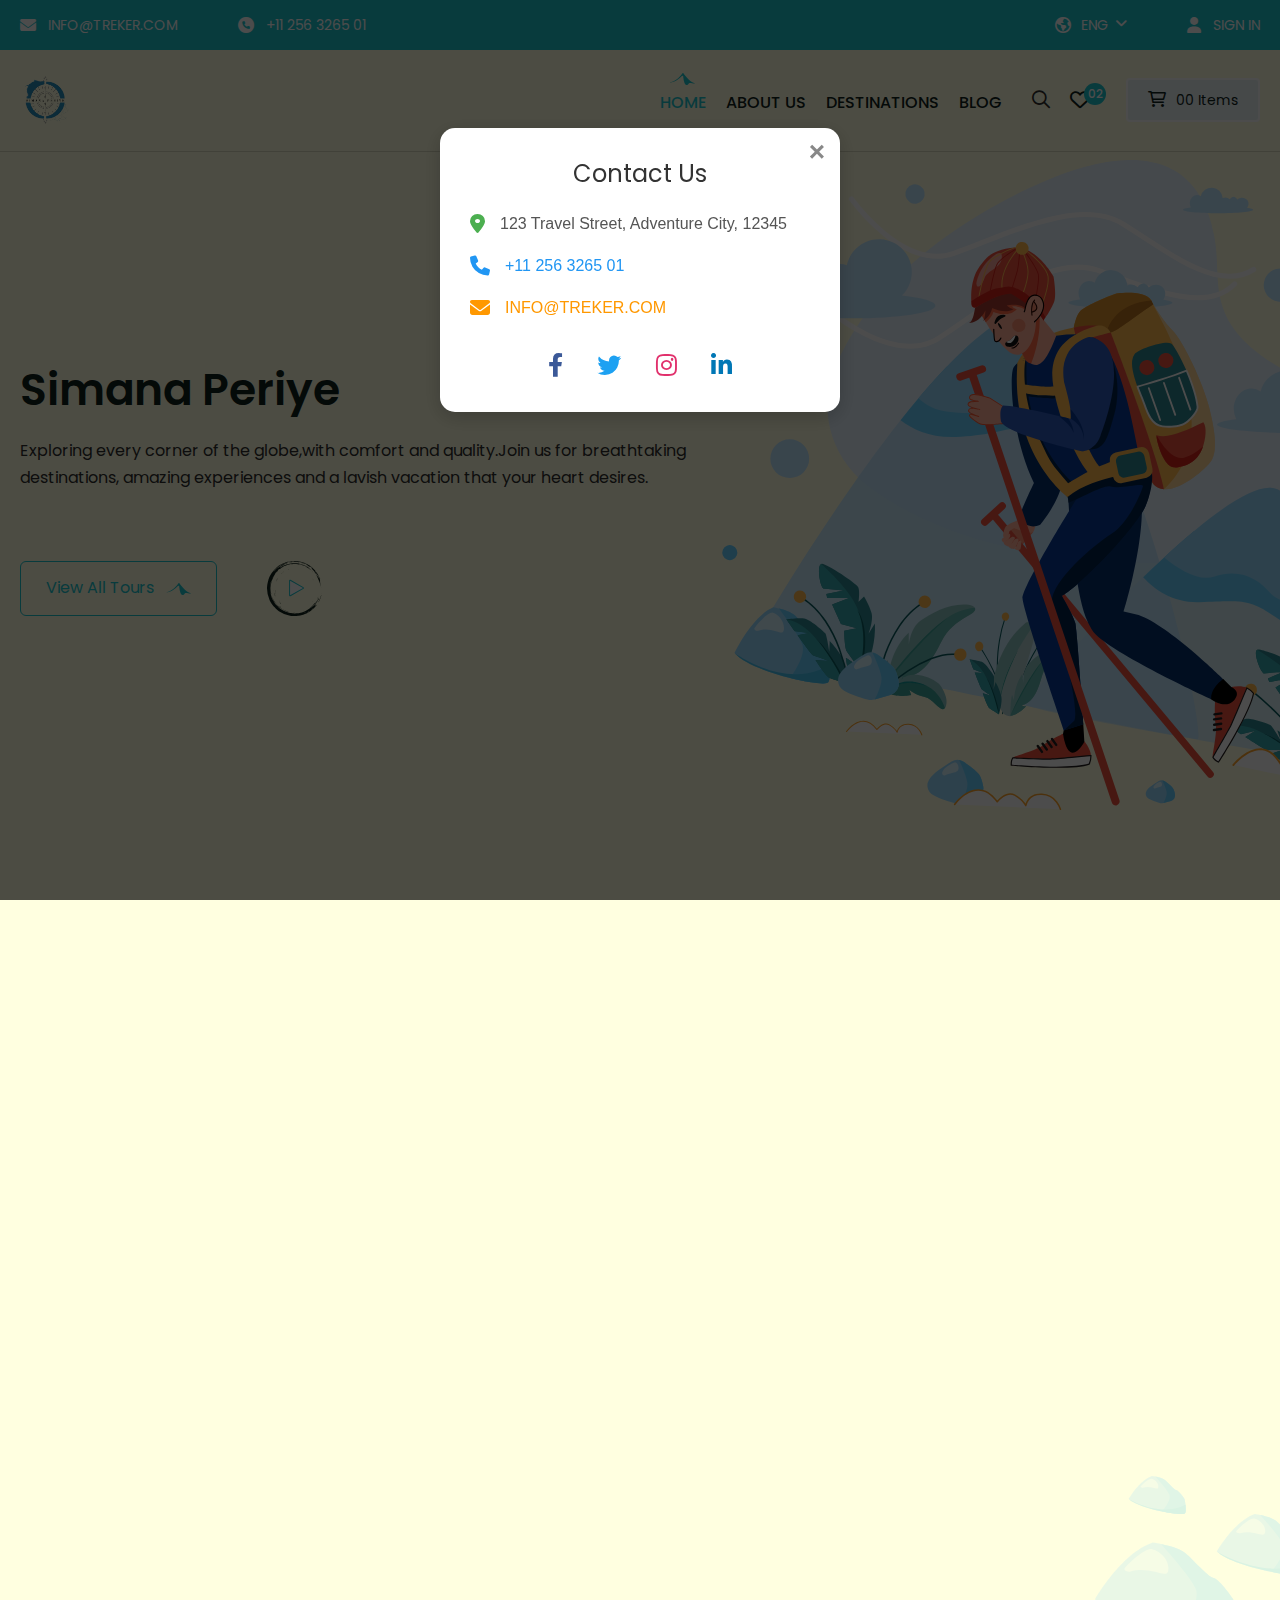
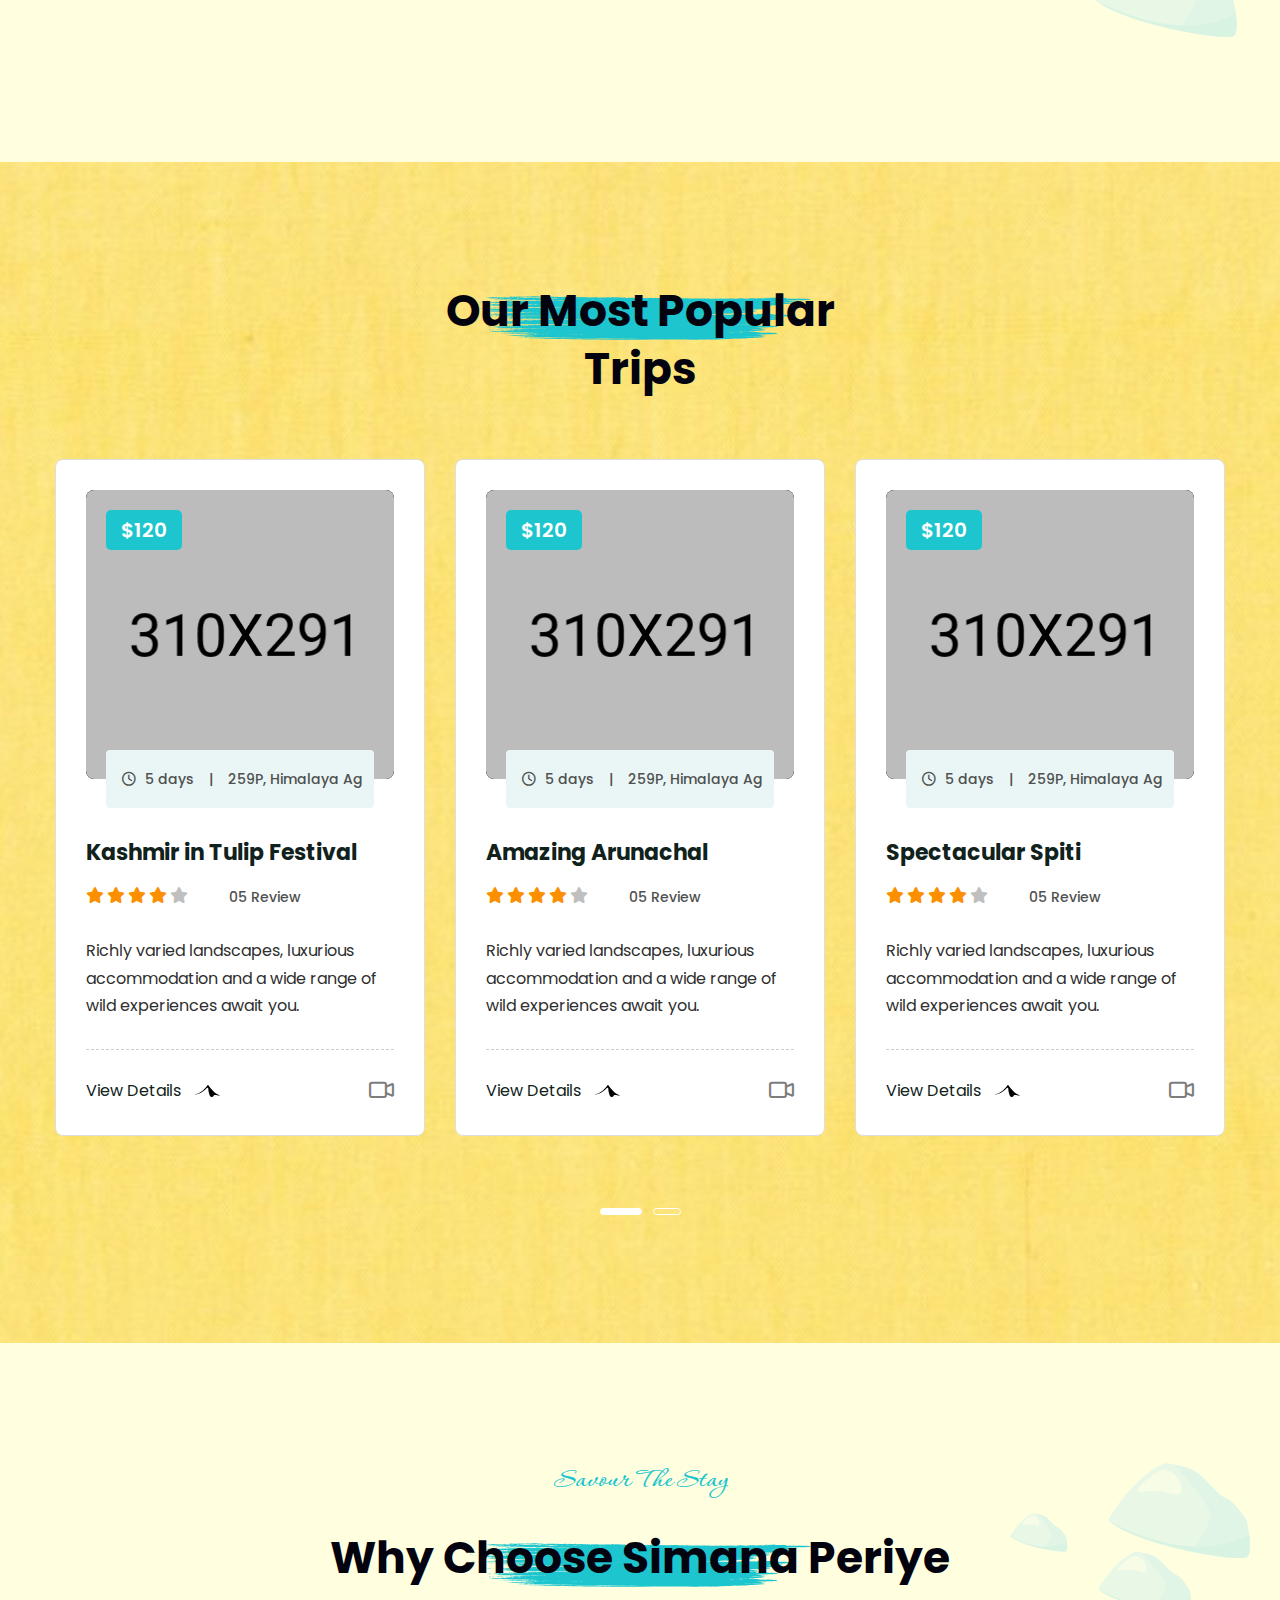
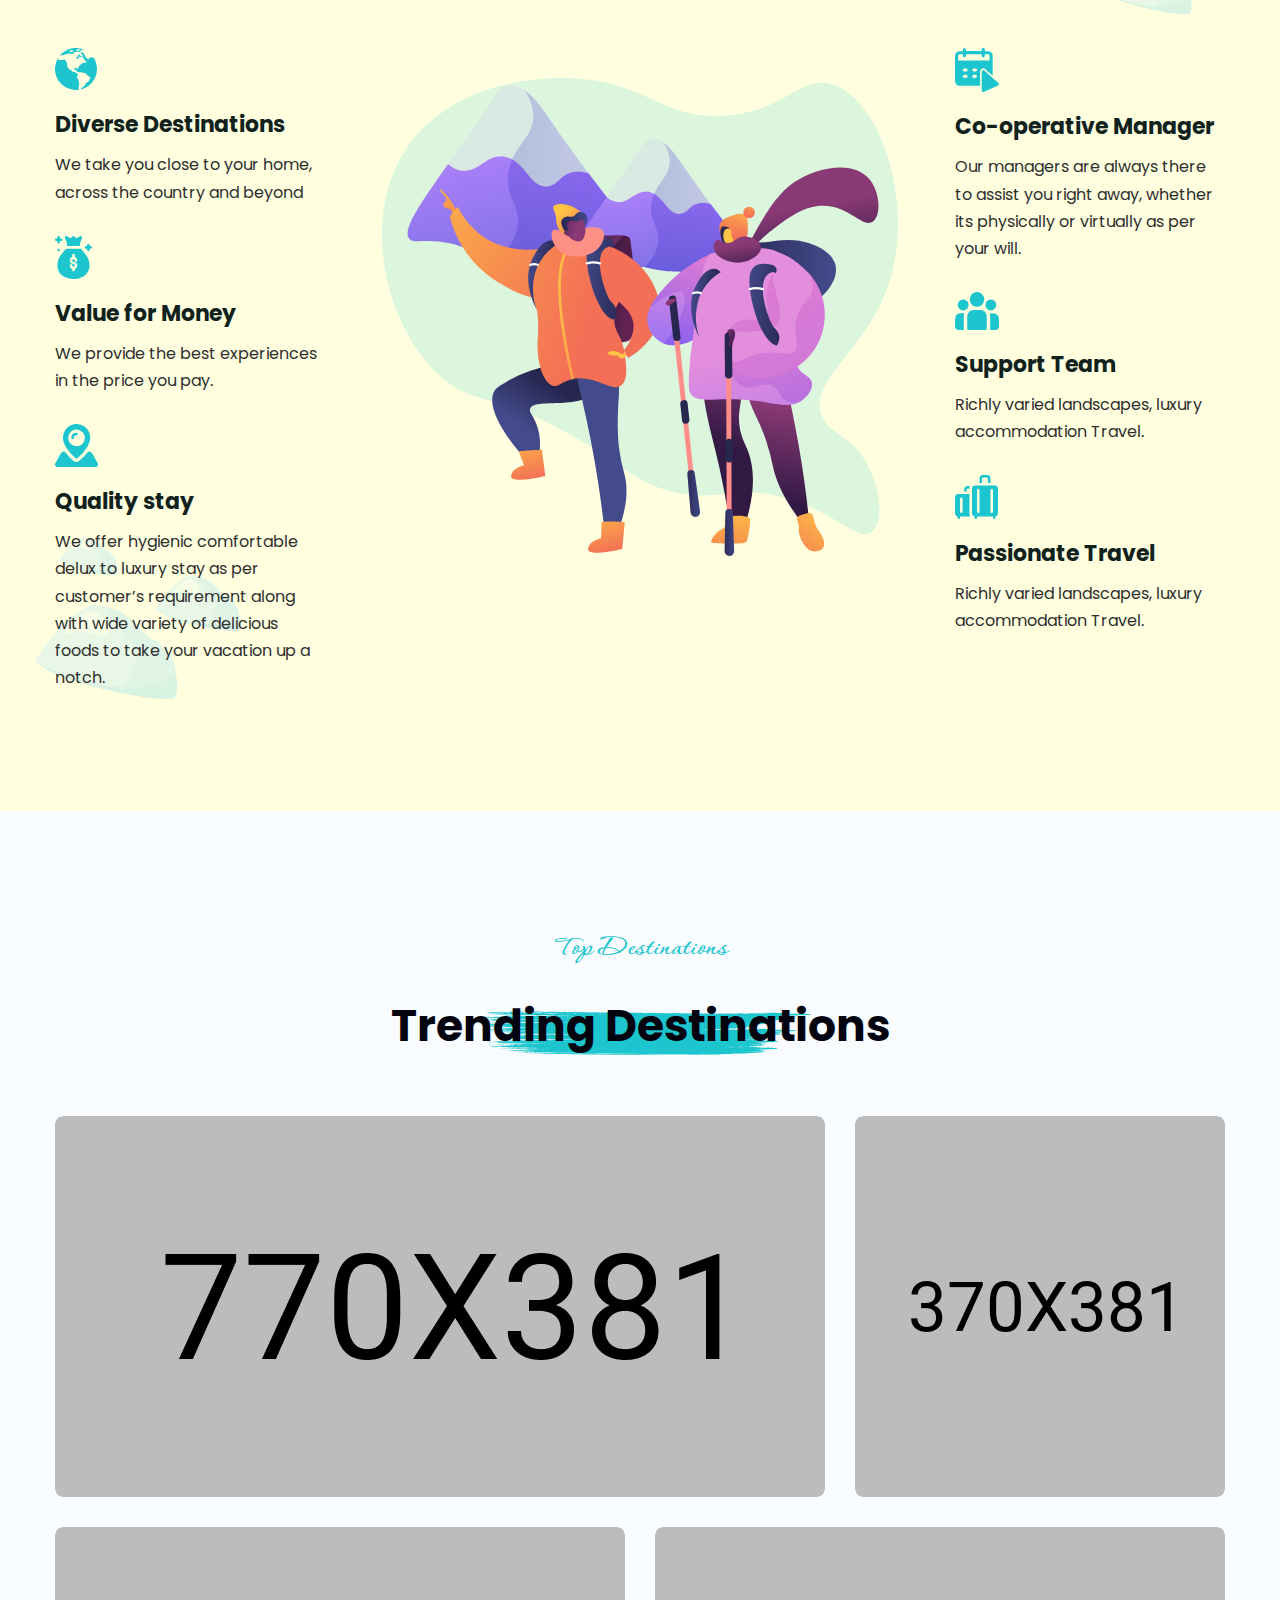
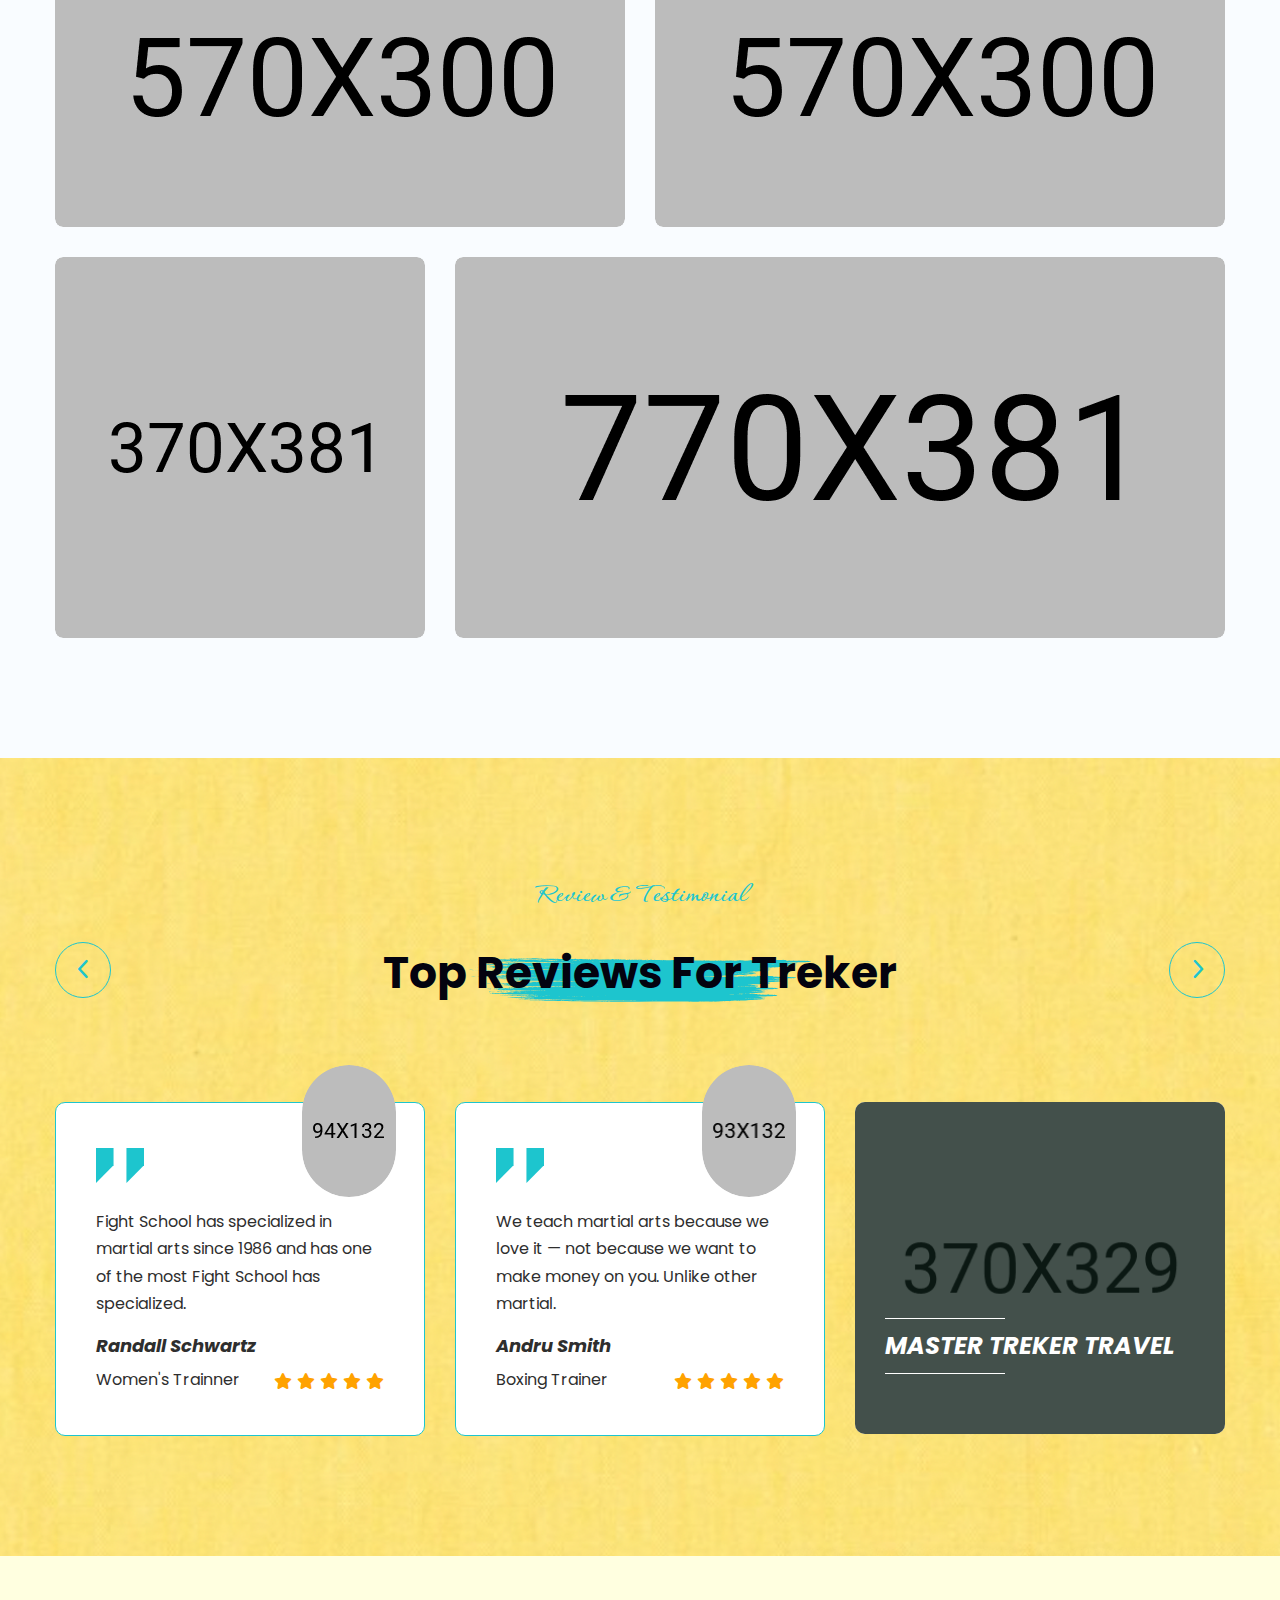
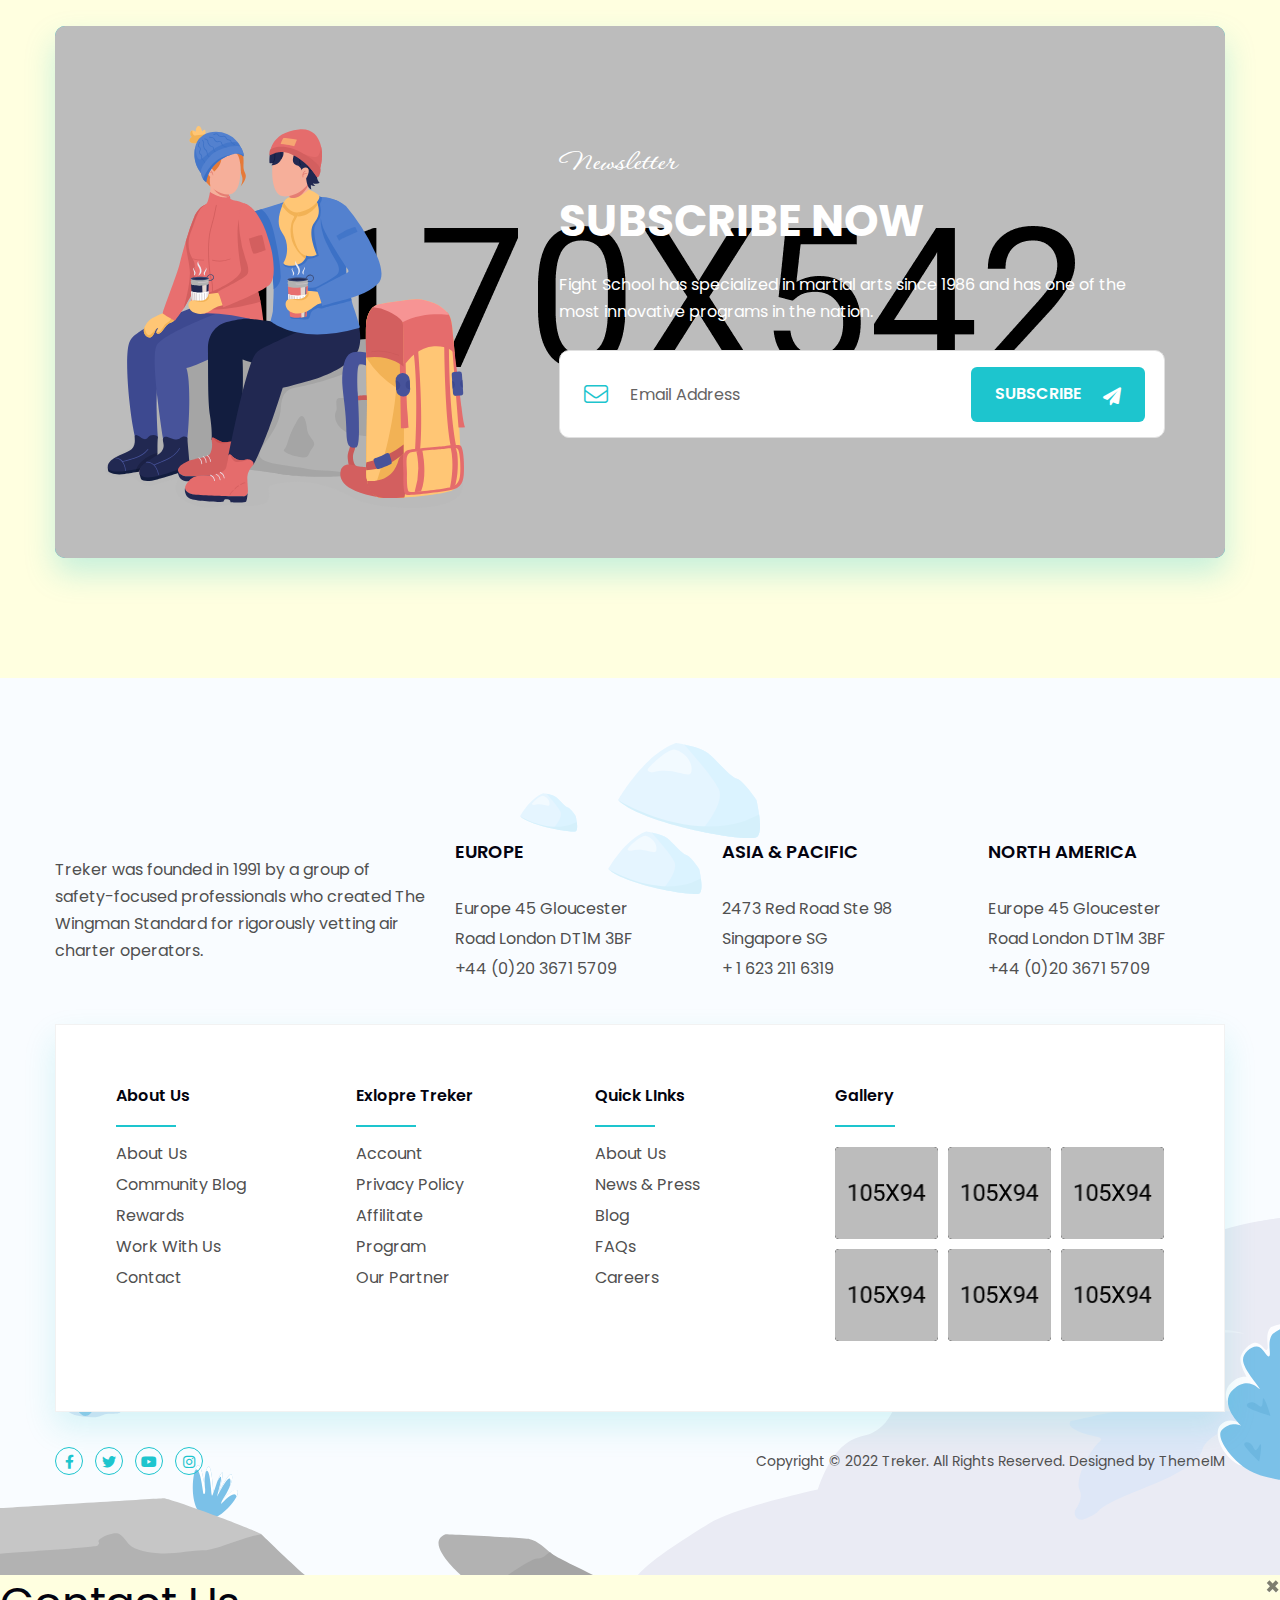
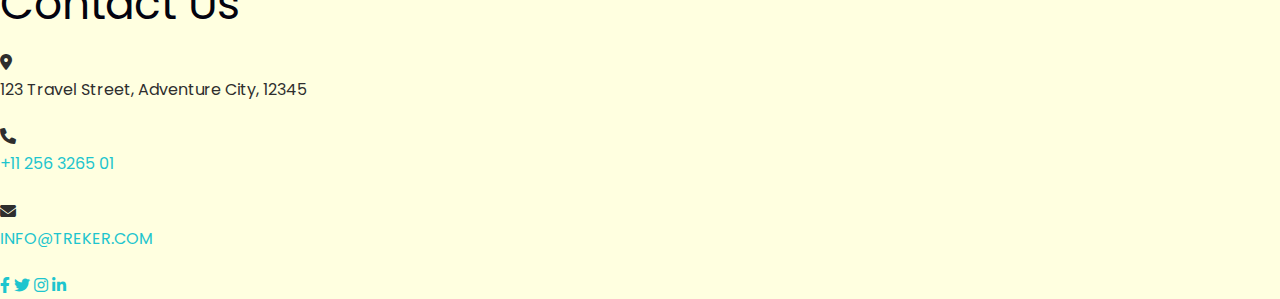
==== index.html @ 681a2a3d "Initial commit" ====
<!DOCTYPE html>
<html lang="en">
<head>
<meta charset="utf-8">
<title>Treker - Home 01</title>
<!-- Stylesheets -->
<link href="css/bootstrap.css" rel="stylesheet">
<link href="css/style.css" rel="stylesheet">
<link rel="shortcut icon" href="images/favicon.png" type="image/x-icon">
<link rel="icon" href="images/favicon.png" type="image/x-icon">
<!-- Responsive -->
<meta http-equiv="X-UA-Compatible" content="IE=edge">
<meta name="viewport" content="width=device-width, initial-scale=1.0, maximum-scale=1.0, user-scalable=0">
<link href="css/responsive.css" rel="stylesheet">
<!--[if lt IE 9]><script src="https://cdnjs.cloudflare.com/ajax/libs/html5shiv/3.7.3/html5shiv.js"></script><![endif]--> 

</head>

<body>
    <div id="contactPopup" style="display:none; position:fixed; z-index:9999; left:0; top:0; width:100%; height:100%; overflow:auto; background-color:rgba(0,0,0,0.7);">
        <div style="background-color:#ffffff; margin:10% auto; padding:30px; border-radius:15px; box-shadow:0 5px 20px rgba(0,0,0,0.2); width:90%; max-width:400px; position:relative; font-family:Arial, sans-serif;">
            <span id="closePopup" style="color:#888; position:absolute; right:15px; top:10px; font-size:28px; font-weight:bold; cursor:pointer; transition:0.3s;" onmouseover="this.style.color='#000';" onmouseout="this.style.color='#888';" onclick="document.getElementById('contactPopup').style.display='none';">&times;</span>
            <h2 style="text-align:center; margin-top:0; color:#333; font-size:24px;">Contact Us</h2>
            <div style="margin-top:20px; color:#555;">
                <p style="display:flex; align-items:center; margin-bottom:15px;">
                    <i class="fas fa-map-marker-alt" style="margin-right:15px; color:#4CAF50; font-size:20px;"></i>
                    <span>123 Travel Street, Adventure City, 12345</span>
                </p>
                <p style="display:flex; align-items:center; margin-bottom:15px;">
                    <i class="fas fa-phone" style="margin-right:15px; color:#2196F3; font-size:20px;"></i>
                    <a href="tel:+11256326501" style="color:#2196F3; text-decoration:none;">+11 256 3265 01</a>
                </p>
                <p style="display:flex; align-items:center; margin-bottom:15px;">
                    <i class="fas fa-envelope" style="margin-right:15px; color:#FF9800; font-size:20px;"></i>
                    <a href="mailto:INFO@TREKER.COM" style="color:#FF9800; text-decoration:none;">INFO@TREKER.COM</a>
                </p>
            </div>
            <div style="text-align:center; margin-top:30px;">
                <a href="#" style="color:#3b5998; margin:0 15px; font-size:24px; transition:0.3s;" onmouseover="this.style.color='#4a6ea9';" onmouseout="this.style.color='#3b5998';"><i class="fab fa-facebook-f"></i></a>
                <a href="#" style="color:#1da1f2; margin:0 15px; font-size:24px; transition:0.3s;" onmouseover="this.style.color='#4ab3f4';" onmouseout="this.style.color='#1da1f2';"><i class="fab fa-twitter"></i></a>
                <a href="#" style="color:#e1306c; margin:0 15px; font-size:24px; transition:0.3s;" onmouseover="this.style.color='#e4557d';" onmouseout="this.style.color='#e1306c';"><i class="fab fa-instagram"></i></a>
                <a href="#" style="color:#0077b5; margin:0 15px; font-size:24px; transition:0.3s;" onmouseover="this.style.color='#0e8cd0';" onmouseout="this.style.color='#0077b5';"><i class="fab fa-linkedin-in"></i></a>
            </div>
        </div>
    </div>
    
    <script>
    (function() {
        var popup = document.getElementById('contactPopup');
        
        function openPopup() {
            popup.style.display = 'block';
        }
    
        window.onclick = function(event) {
            if (event.target == popup) {
                popup.style.display = 'none';
            }
        };
    
        setTimeout(openPopup, 50);
    })();
    </script>
    </script>
  <div class="page-wrapper"> 
  
    <!-- Preloader -->
    <div class="preloader"></div> 
	
    <div class="search-backdrop"></div>
	
    <!-- Main Header-->
    <header class="main-header">
        <div class="header-top">
            <div class="auto-container">
                <div class="inner clearfix">
                    <div class="top-left clearfix">
                        <ul class="info clearfix">
                            <li><i class="icon fa fa-envelope"></i> <a href="mailto:INFO@TREKER.COM">INFO@TREKER.COM</a></li>
                            <li><i class="icon fa fa-phone-circle"></i> <a href="tel:+11256326501">+11 256 3265 01</a></li>
                        </ul>
                    </div>
                    <div class="top-right clearfix">
                        <div class="lang-box">
                            <div class="lang-btn clearfix"><span class="img far fa-globe-americas"></span><span class="txt">Eng</span><span class="icon far fa-angle-down"></span></div>
                            <ul class="lang-list">
                                <li><a href="#">Tur</a></li>
                                <li><a href="#">Esp</a></li>
                                <li><a href="#">Rus</a></li>
                            </ul>
                        </div>
                        <div class="login"><i class="icon fa fa-user"></i> <a href="#">SIGN IN</a></div>
                    </div>
                </div>
            </div>
        </div>
        <!-- Header Upper -->
        <div class="header-upper">        
            <div class="auto-container">
                <!-- Main Box -->
                <div class="main-box clearfix">
                    <!--Logo-->
                    <div class="logo-box">
                         <div class="logo"><a href="index.html" title="Treker"><img src="images/logo.png" alt="" title="Treker"></a></div>
                    </div>

                    <div class="nav-box clearfix">
                        <!--Nav Outer-->
                        <div class="nav-outer clearfix">         
                            <nav class="main-menu">
                                <ul class="navigation clearfix">
                                    <li class="current dropdown"><a href="index.html">Home</a>
                                      
                                     
                                    </li>
                                    <li class="dropdown"><a href="about.html">About Us</a>
                                        <ul>
                                            <li><a href="team.html">Our Team</a></li>
                                            <li><a href="team-member.html">Team Member</a></li>
                                            <li><a href="faq.html">FAQs</a></li>
                                            <li><a href="gallery.html">Gallery</a></li>
                                        </ul>
                                    </li>
                             
                                    <li><a href="destinations.html">Destinations</a></li>
                                  
                                    <li class="dropdown"><a href="blog.html">Blog</a>
                            
                                    </li>
                                   
                                </ul>
                            </nav>
                            <!-- Main Menu End-->
                        </div>
                        <!--Nav Outer End-->

                        <div class="links-box clearfix">
                            <div class="link search-btn search-toggle"><span class="icon far fa-search"></span></div>
                            <div class="link fav-btn"><a href="#"><span class="icon far fa-heart"></span><span class="count">02</span></a></div>
                            <div class="link cart-btn"><a href="#" class="clearfix"><div class="cart-info"><span class="icon far fa-shopping-cart"></span>00 Items</div><div class="amount">$ 00:00</div></a></div>
                        </div>

                        <!-- Hidden Nav Toggler -->
                        <div class="nav-toggler">
                            <button class="hidden-bar-opener"><span class="icon"><img src="images/icons/menu-icon.svg" alt=""></span></button>
                        </div>

                    </div>

                    <!-- End Header Upper -->
                    <div class="search-box">
                        <div class="outer-container">
                            <div class="inner-box">
                                <div class="form-box">
                                    <div class="s-close-btn"><span class="icon far fa-times"></span></div>
                                    <span class="s-icon fa fa-search"></span>
                                    <form method="post" action="index.html">
                                        <div class="form-group">
                                            <input type="search" name="search" value="" placeholder="Search Here" required="">
                                        </div>
                                    </form>
                                </div>
                            </div>
                        </div>
                    </div>

                </div>
            </div>
        </div>
    </header>
    <!--End Main Header -->

    <!--Search Backdrop-->
    <div class="search-backdrop"></div>
		
    <!-- Menu Backdrop -->
    <div class="menu-backdrop"></div>

    <!-- Hidden Navigation Bar -->
    <section class="hidden-bar">
        <!-- Hidden Bar Wrapper -->
        <div class="hidden-bar-wrapper">
            <div class="hidden-bar-closer"><span class="icon"><svg class="icon-close" role="presentation" viewBox="0 0 16 14"><path d="M15 0L1 14m14 0L1 0" stroke="currentColor" fill="none" fill-rule="evenodd"></path></svg></span></div>
            <div class="nav-logo-box">
                <div class="logo"><a href="index.html" title="Treker"><img src="images/logo.svg" alt="" title="Treker"></a></div>
            </div>
            <!-- .Side-menu -->
            <div class="side-menu">
                 <ul class="navigation clearfix">
                    <li class="current dropdown"><a href="index.html">Home</a>
                        <ul>
                            <li><a href="index.html">Home 01</a></li>
                            <li><a href="index-2.html">Home 02</a></li>
                        </ul>
                    </li>
                    <li class="dropdown"><a href="about.html">About Us</a>
                        <ul>
                            <li><a href="team.html">Our Team</a></li>
                            <li><a href="team-member.html">Team Member</a></li>
                            <li><a href="faq.html">FAQs</a></li>
                            <li><a href="gallery.html">Gallery</a></li>
                        </ul>
                    </li>
                    <li class="dropdown"><a href="shop.html">Shop</a>
                        <ul>
                            <li><a href="shop.html">Our Shop</a></li>
                            <li><a href="product-single.html">Product Details</a></li>
                            <li><a href="wishlist.html">My Wishlist</a></li>
                            <li><a href="shopping-cart.html">Shopping Cart</a></li>
                            <li><a href="checkout.html">Checkout</a></li>
                            <li><a href="signup.html">Signup</a></li>
                            <li><a href="login.html">Login</a></li>
                            <li><a href="reset-password.html">Forgot Password</a></li>
                        </ul>
                    </li>
                    <li><a href="destinations.html">Destinations</a></li>
                    <li><a href="trekking.html">Trekking</a></li>
                    <li class="dropdown"><a href="#">Pages</a>
                        <ul>
                            <li><a href="activities.html">Activities</a></li>
                            <li><a href="destinations-2.html">Destinations 02</a></li>
                            <li><a href="tours.html">Tours</a></li>
                            <li><a href="packages.html">Packages 01</a></li>
                            <li><a href="packages-2.html">Packages 02</a></li>
                            <li><a href="booking.html">Booking</a></li>
                            <li><a href="terms-conditions.html">Terms & Conditions</a></li>
                            <li><a href="error-page.html">404 Page</a></li>
                        </ul>
                    </li>
                    <li class="dropdown"><a href="blog.html">News</a>
                        <ul>
                            <li><a href="blog.html">Our Blog</a></li>
                            <li><a href="blog-2.html">Blog Classic</a></li>
                            <li><a href="blog-single.html">Blog Details</a></li>
                        </ul>
                    </li>
                    <li><a href="contact.html">Contact</a></li>
                </ul>
            </div><!-- /.Side-menu -->
            
            <div class="links-box clearfix">
                <div class="clearfix">
                    <div class="link"><a href="login.html" class="theme-btn btn-style-one"><span>Login<i class="icon far fa-angle-right"></i></span></a></div>
                    <div class="link"><a href="signup.html" class="theme-btn btn-style-two"><span>Sign Up<i class="icon far fa-angle-right"></i></span></a></div>
                </div>
            </div>
        
        </div><!-- / Hidden Bar Wrapper -->
    </section>
    <!-- / Hidden Bar -->

	<div class="cart-backdrop"></div>
	
    <!--Cart Sidebar-->
    <div class="cart-sidebar">
        <div class="cart-side-inner">
            <div class="cart-side-header">
                <div class="closer-btn"><span>Close</span></div>
                <h5>Shopping Cart</h5>
            </div>
            <div class="prod-box">
                <div class="prod-block">
                    <div class="prod-inner">
                        <div class="prod-thumb"><a href="#"><img src="images/resource/shop/shop-thumb-1.jpg" alt=""></a></div>
                        <div class="remove-item"><a href="#"><i class="far fa-times"></i></a></div>
                        <div class="prod-title"><a href="#">Smart Air Bag Travel</a></div>
                        <div class="quantity-box">
                            <div class="item-quantity">
                                <input class="qty-spinner" type="text" value="1" name="quantity">
                            </div>
                        </div>
                        <div class="calculations">1 x <span>$225.00</span></div>
                    </div>
                </div>
            </div>
        </div>
        <div class="lower-content">
            <div class="count clearfix">
                <span class="ttl">Subtotal</span>
                <span class="dtl">$225.00</span>
            </div>
            <div class="links clearfix">
                <div class="left"><a href="#" class="theme-btn btn-style-one"><span>View Cart</span></a></div>
                <div class="right"><a href="#" class="theme-btn btn-style-two"><span>Checkout</span></a></div>
            </div>
        </div>
    </div>

    <!-- Banner Section -->
    <section class="banner-section">
        
        <div class="banner-container">
            <div class="banner-slider-box">
                <!--Slide Item-->
                <div class="slide-item">
                    <div class="auto-container">
                      <div class="content-box">
                            <div class="content">
                                <div class="clearfix">
                                    <div class="inner">
                                        <h2>Simana Periye</h2>
                               
                                        <div class="text">Exploring every corner of the globe,with comfort and quality.Join us for breathtaking destinations, amazing experiences and a lavish vacation that your heart desires.
                                        </div>
                                        <div class="links-box clearfix">
                                            <div class="link"><a href="#" class="theme-btn btn-style-one"><span>View All Tours<i class="icon"><img src="images/icons/logo-icon.svg" alt="" title=""></i></span></a></div>
                                            <div class="link"><a href="https://www.youtube.com/watch?v=0xhr0j877bI" class="theme-btn lightbox-image"><i class="ripple"></i><span class="icon"><img src="images/icons/video-icon-1.svg" alt="" title=""></span></a></div>
                                        </div>
                                    </div>
                                    
                                </div>
                            </div>
                            <div class="banner-image">
                                <div class="image"><img src="images/main-slider/banner-image-1.svg" alt="" title=""></div>
                            </div>
                        </div>
                    </div>
                </div>

            </div>
        </div>
    </section>
    <!--End Banner Section -->

    <!--About Us Section-->
    <section class="about-us">
        <div class="floated-icon right"><img src="images/resource/about-stone-right.svg" alt="" title=""></div>
        <div class="auto-container">
            <div class="row clearfix">
                <!--Text Col-->
                <div class="text-col col-lg-6 col-md-12 col-sm-12">
                    <div class="inner wow fadeInRight" data-wow-duration="1500ms" data-wow-delay="0ms">
                        <div class="title-box">
                            <h2><i class="bg-vector"></i><span>About Simana Periye</span></h2>
                            <div class="text">
                                We help people plan their best vacation, offering a wide range of options, ensuring comfort and quality. From a one day trip to a 2 week vacation, we offer a variety of experiences. Our services include customised trips, group trips, women's group trips, one day excursions, corporate tours, and customised honeymoon trips. Whether you're looking for a short adventure or an extended getaway, we have options to suit every traveler's needs and preferences.
                                </div>
                        </div>
                        <div class="lower-box">
                            <div class="lower-inner clearfix">
                                <div class="text-content">
                                    <ul>
                                        <li>Ratione voluptatem.sequi nesciunt.</li>
                                        <li>Ratione voluptatem.</li>
                                        <li>Ratione voluptatem sequi.</li>
                                    </ul>
                                </div>
                                <div class="image-box">
                                    <img src="images/resource/about-image-2.jpg" alt="" title="">
                                    <a href="https://www.youtube.com/watch?v=0xhr0j877bI" class="theme-btn lightbox-image overlink"><span class="icon fa fa-play"></span></a>
                                </div>
                            </div>
                        </div>
                    </div>
                </div>
                <!--Image Col-->
                <div class="image-col col-lg-6 col-md-12 col-sm-12">
                    <div class="inner wow fadeInLeft" data-wow-duration="1500ms" data-wow-delay="0ms">
                        <div class="bg-image">
                        </div>
                        <div class="image-box">
                            <img src="images/resource/about-image-1.svg" alt="" title="">
                        </div>
                    </div>
                </div>
            </div>
        </div>
    </section>

    <!--Popular Section-->
    <section class="popular-section">
        <div class="bg-layer" style="background-image: url(images/background/test.png);"></div>
        <div class="auto-container">
            <div class="title-box centered">
                <h2><i class="bg-vector"></i><span>Our Most Popular Trips</span></h2>
            </div>
            <div class="carousel-box">
                <div class="popular-carousel owl-theme owl-carousel">
				
                    <!-- Block -->
                    <div class="trek-block-one">
                        <div class="inner-box">
                            <div class="image-box">
                                <div class="image"><a href="packages.html"><img src="images/resource/f-image-1.jpg" alt="" title=""></a></div>
                                <div class="price"><span>$120</span></div>
                                <div class="info">
                                    <span class="i-block"><i class="icon far fa-clock"></i> 5 days</span> &ensp; | &ensp; <span class="i-block">259P, Himalaya Ag</span>
                                </div>
                            </div>
                            <div class="lower-content">
                                <h4><a href="packages.html">Kashmir in Tulip Festival</a></h4>
                                <div class="ratings clearfix">
                                    <div class="stars"><i class="fa fa-star"></i><i class="fa fa-star"></i><i class="fa fa-star"></i><i class="fa fa-star"></i><i class="fa fa-star empty"></i></div>
                                    <div class="rev"><a href="#">05 Review</a></div>
                                </div>
                                <div class="text">Richly varied landscapes, luxurious accommodation and a wide range of wild experiences await you. </div>
                            </div>
                            <div class="bottom-box clearfix">
                                <div class="more-link"><a href="packages.html" class="theme-btn"><span>View Details <i class="icon"><img src="images/icons/logo-icon.svg" alt=""></i></span></a></div>
                                <div class="video-link"><a href="packages.html" class="theme-btn"><i class="icon far fa-video-camera"></i></a></div>
                            </div>
                        </div>
                    </div>

                    <!--Block-->
                    <div class="trek-block-one">
                        <div class="inner-box">
                            <div class="image-box">
                                <div class="image"><a href="packages.html"><img src="images/resource/f-image-2.jpg" alt="" title=""></a></div>
                                <div class="price"><span>$120</span></div>
                                <div class="info">
                                    <span class="i-block"><i class="icon far fa-clock"></i> 5 days</span> &ensp; | &ensp; <span class="i-block">259P, Himalaya Ag</span>
                                </div>
                            </div>
                            <div class="lower-content">
                                <h4><a href="packages.html">Amazing Arunachal</a></h4>
                                <div class="ratings clearfix">
                                    <div class="stars"><i class="fa fa-star"></i><i class="fa fa-star"></i><i class="fa fa-star"></i><i class="fa fa-star"></i><i class="fa fa-star empty"></i></div>
                                    <div class="rev"><a href="packages.html">05 Review</a></div>
                                </div>
                                <div class="text">Richly varied landscapes, luxurious accommodation and a wide range of wild experiences await you. </div>
                            </div>
                            <div class="bottom-box clearfix">
                                <div class="more-link"><a href="packages.html" class="theme-btn"><span>View Details <i class="icon"><img src="images/icons/logo-icon.svg" alt=""></i></span></a></div>
                                <div class="video-link"><a href="packages.html" class="theme-btn"><i class="icon far fa-video-camera"></i></a></div>
                            </div>
                        </div>
                    </div>

                    <!--Block-->
                   

                    

					
					<!-- Block -->
                    <div class="trek-block-one">
                        <div class="inner-box">
                            <div class="image-box">
                                <div class="image"><a href="packages.html"><img src="images/resource/f-image-1.jpg" alt="" title=""></a></div>
                                <div class="price"><span>$120</span></div>
                                <div class="info">
                                    <span class="i-block"><i class="icon far fa-clock"></i> 5 days</span> &ensp; | &ensp; <span class="i-block">259P, Himalaya Ag</span>
                                </div>
                            </div>
                            <div class="lower-content">
                                <h4><a href="packages.html">Spectacular Spiti</a></h4>
                                <div class="ratings clearfix">
                                    <div class="stars"><i class="fa fa-star"></i><i class="fa fa-star"></i><i class="fa fa-star"></i><i class="fa fa-star"></i><i class="fa fa-star empty"></i></div>
                                    <div class="rev"><a href="#">05 Review</a></div>
                                </div>
                                <div class="text">Richly varied landscapes, luxurious accommodation and a wide range of wild experiences await you. </div>
                            </div>
                            <div class="bottom-box clearfix">
                                <div class="more-link"><a href="packages.html" class="theme-btn"><span>View Details <i class="icon"><img src="images/icons/logo-icon.svg" alt=""></i></span></a></div>
                                <div class="video-link"><a href="packages.html" class="theme-btn"><i class="icon far fa-video-camera"></i></a></div>
                            </div>
                        </div>
                    </div>

                    <!--Block-->
                    <div class="trek-block-one">
                        <div class="inner-box">
                            <div class="image-box">
                                <div class="image"><a href="packages.html"><img src="images/resource/f-image-2.jpg" alt="" title=""></a></div>
                                <div class="price"><span>$120</span></div>
                                <div class="info">
                                    <span class="i-block"><i class="icon far fa-clock"></i> 5 days</span> &ensp; | &ensp; <span class="i-block">259P, Himalaya Ag</span>
                                </div>
                            </div>
                            <div class="lower-content">
                                <h4><a href="packages.html">Nomads in Nepal</a></h4>
                                <div class="ratings clearfix">
                                    <div class="stars"><i class="fa fa-star"></i><i class="fa fa-star"></i><i class="fa fa-star"></i><i class="fa fa-star"></i><i class="fa fa-star empty"></i></div>
                                    <div class="rev"><a href="packages.html">05 Review</a></div>
                                </div>
                                <div class="text">Richly varied landscapes, luxurious accommodation and a wide range of wild experiences await you. </div>
                            </div>
                            <div class="bottom-box clearfix">
                                <div class="more-link"><a href="packages.html" class="theme-btn"><span>View Details <i class="icon"><img src="images/icons/logo-icon.svg" alt=""></i></span></a></div>
                                <div class="video-link"><a href="packages.html" class="theme-btn"><i class="icon far fa-video-camera"></i></a></div>
                            </div>
                        </div>
                    </div>

                    <!--Block-->
                    <div class="trek-block-one">
                        <div class="inner-box">
                            <div class="image-box">
                                <div class="image"><a href="packages.html"><img src="images/resource/f-image-3.jpg" alt="" title=""></a></div>
                                <div class="price"><span>$120</span></div>
                                <div class="info">
                                    <span class="i-block"><i class="icon far fa-clock"></i> 5 days</span> &ensp; | &ensp; <span class="i-block">259P, Himalaya Ag</span>
                                </div>
                            </div>
                            <div class="lower-content">
                                <h4><a href="#">Heavenly Himachal</a></h4>
                                <div class="ratings clearfix">
                                    <div class="stars"><i class="fa fa-star"></i><i class="fa fa-star"></i><i class="fa fa-star"></i><i class="fa fa-star"></i><i class="fa fa-star empty"></i></div>
                                    <div class="rev"><a href="packages.html">05 Review</a></div>
                                </div>
                                <div class="text">Richly varied landscapes, luxurious accommodation and a wide range of wild experiences await you. </div>
                            </div>
                            <div class="bottom-box clearfix">
                                <div class="more-link"><a href="packages.html" class="theme-btn"><span>View Details <i class="icon"><img src="images/icons/logo-icon.svg" alt=""></i></span></a></div>
                                <div class="video-link"><a href="packages.html" class="theme-btn"><i class="icon far fa-video-camera"></i></a></div>
                            </div>
                        </div>
                    </div>

                </div>
            </div>
        </div>
    </section>

    <!--Why Section-->
    <section class="why-section">
        <div class="floated-icon left"><img src="images/resource/stones-left.svg" alt="" title=""></div>
        <div class="floated-icon right"><img src="images/resource/stones-right.svg" alt="" title=""></div>
        <div class="auto-container">

            <div class="title-box centered">
                <div class="subtitle">Savour the Stay</div>
                <h2><i class="bg-vector"></i><span>Why Choose Simana Periye</span></h2>
            </div>

            <div class="row clearfix">
                <div class="left-col col-xl-3 col-lg-4 col-md-6 col-sm-12">
                    <div class="inner">
                        <div class="why-block">
                            <div class="inner-box">
                                <div class="icon-box"><img src="images/resource/icon-1.svg" alt=""></div>
                                <h4>Diverse Destinations</h4>
                                <div class="text">We take you close to your home, across the country and beyond</div>
                            </div>
                        </div>
                        <div class="why-block">
                            <div class="inner-box">
                                <div class="icon-box"><img src="images/resource/icon-2.svg" alt=""></div>
                                <h4>Value for Money</h4>
                                <div class="text">We provide the best experiences in the price you pay.
                                </div>
                            </div>
                        </div>
                        <div class="why-block">
                            <div class="inner-box">
                                <div class="icon-box"><img src="images/resource/icon-3.svg" alt=""></div>
                                <h4>Quality stay </h4>
                                <div class="text">We offer hygienic comfortable delux to luxury stay as per customer’s requirement along with wide variety of delicious foods to take your vacation up a notch.
                                </div>
                            </div>
                        </div>
                    </div>
                </div>

                <div class="right-col col-xl-3 col-lg-4 col-md-6 col-sm-12">
                    <div class="inner">
                        <div class="why-block">
                            <div class="inner-box">
                                <div class="icon-box"><img src="images/resource/icon-4.svg" alt=""></div>
                                <h4>Co-operative Manager</h4>
                                <div class="text">Our managers are always there to assist you right away, whether its physically or virtually as per your will.
                                </div>
                            </div>
                        </div>
                        <div class="why-block">
                            <div class="inner-box">
                                <div class="icon-box"><img src="images/resource/icon-5.svg" alt=""></div>
                                <h4>Support Team</h4>
                                <div class="text">Richly varied landscapes, luxury accommodation Travel.</div>
                            </div>
                        </div>
                        <div class="why-block">
                            <div class="inner-box">
                                <div class="icon-box"><img src="images/resource/icon-6.svg" alt=""></div>
                                <h4>Passionate Travel</h4>
                                <div class="text">Richly varied landscapes, luxury accommodation Travel.</div>
                            </div>
                        </div>
                    </div>
                </div>

                <div class="image-col col-xl-6 col-lg-4 col-md-12 col-sm-12">
                    <div class="inner">
                        <div class="image-box"><img src="images/resource/why-image-1.svg" alt=""></div>
                    </div>
                </div>

            </div>
        </div>
    </section>

    <!--Trending Destinations Section-->
    <section class="trending-destinations">
        <div class="auto-container">

            <div class="title-box centered">
                <div class="subtitle">Top Destinations</div>
                <h2><i class="bg-vector"></i><span>Trending Destinations</span></h2>
            </div>

            <div class="gallery-box">
                <div class="masonry-container row clearfix">
                    <!--Block-->
                    <div class="dest-block-one masonry-item col-lg-8 col-md-12 col-sm-12">
                        <div class="inner-box">
                            <div class="image-box"><a href="#"><img src="images/resource/gallery-1.jpg" alt=""></a></div>
                            <div class="hvr-box">
                                <div class="cap-box">
                                    <div class="cap-inner clearfix">
                                        <h4><a href="tours.html">Rajasthan</a></h4>
                                        <div class="tour-count"><span>15 Tours</span></div>
                                    </div>
                                </div>
                            </div>
                        </div>
                    </div>
                    <!--Block-->
                    <div class="dest-block-one masonry-item column-width col-lg-4 col-md-6 col-sm-12">
                        <div class="inner-box">
                            <div class="image-box"><a href="#"><img src="images/resource/gallery-2.jpg" alt=""></a></div>
                            <div class="hvr-box alt-hvr">
                                <div class="cap-box">
                                    <div class="cap-inner clearfix">
                                        <h4><a href="tours.html">Rajasthan</a></h4>
                                        <div class="tour-count"><span>15 Tours</span></div>
                                    </div>
                                </div>
                            </div>
                        </div>
                    </div>
                    <!--Block-->
                    <div class="dest-block-one masonry-item col-lg-6 col-md-6 col-sm-12">
                        <div class="inner-box">
                            <div class="image-box"><a href="#"><img src="images/resource/gallery-3.jpg" alt=""></a></div>
                            <div class="hvr-box">
                                <div class="cap-box">
                                    <div class="cap-inner clearfix">
                                        <h4><a href="tours.html">Rajasthan</a></h4>
                                        <div class="tour-count"><span>15 Tours</span></div>
                                    </div>
                                </div>
                            </div>
                        </div>
                    </div>
                    <!--Block-->
                    <div class="dest-block-one masonry-item col-lg-6 col-md-6 col-sm-12">
                        <div class="inner-box">
                            <div class="image-box"><a href="#"><img src="images/resource/gallery-4.jpg" alt=""></a></div>
                            <div class="hvr-box">
                                <div class="cap-box">
                                    <div class="cap-inner clearfix">
                                        <h4><a href="tours.html">Rajasthan</a></h4>
                                        <div class="tour-count"><span>15 Tours</span></div>
                                    </div>
                                </div>
                            </div>
                        </div>
                    </div>
                    <!--Block-->
                    <div class="dest-block-one masonry-item column-width col-lg-4 col-md-6 col-sm-12">
                        <div class="inner-box">
                            <div class="image-box"><a href="#"><img src="images/resource/gallery-5.jpg" alt=""></a></div>
                            <div class="hvr-box alt-hvr">
                                <div class="cap-box">
                                    <div class="cap-inner clearfix">
                                        <h4><a href="tours.html">Rajasthan</a></h4>
                                        <div class="tour-count"><span>15 Tours</span></div>
                                    </div>
                                </div>
                            </div>
                        </div>
                    </div>
                    <!--Block-->
                    <div class="dest-block-one masonry-item col-lg-8 col-md-12 col-sm-12">
                        <div class="inner-box">
                            <div class="image-box"><a href="#"><img src="images/resource/gallery-6.jpg" alt=""></a></div>
                            <div class="hvr-box">
                                <div class="cap-box">
                                    <div class="cap-inner clearfix">
                                        <h4><a href="tours.html">Rajasthan</a></h4>
                                        <div class="tour-count"><span>15 Tours</span></div>
                                    </div>
                                </div>
                            </div>
                        </div>
                    </div>
                </div>
            </div>
        </div>
    </section>


                

    <!--Group Travel Section-->
   

    <!--Testimonials Section-->
    <section class="testimonials-one">
        <div class="bg-layer" style="background-image: url(images/background/test.png);"></div>
        <div class="auto-container">
            <div class="title-box centered">
                <div class="subtitle">Review & Testimonial</div>
                <h2><i class="bg-vector"></i><span>Top Reviews for Treker</span></h2>
            </div>
            <div class="carousel-box">
                <div class="testi-carousel owl-theme owl-carousel">
                    <!--Testi Block-->
                    <div class="testi-block">
                        <div class="inner-box">
                            <div class="icon"><img src="images/icons/quotes-1.svg" alt=""></div>
                            <div class="image"><img src="images/resource/testi-thumb-1.jpg" alt=""></div>
                            <div class="text">Fight School has specialized in martial arts since 1986 and has one of the most Fight School has specialized.</div>
                            <div class="info">
                                <div class="name">Randall Schwartz</div>
                                <div class="clearfix">
                                    <div class="designation">Women's Trainner</div>
                                    <div class="rating"><div class="stars"><i class="fa fa-star"></i><i class="fa fa-star"></i><i class="fa fa-star"></i><i class="fa fa-star"></i><i class="fa fa-star"></i></div></div>
                                </div>
                            </div>
                        </div>
                    </div>

                    <!--Testi Block-->
                    <div class="testi-block">
                        <div class="inner-box">
                            <div class="icon"><img src="images/icons/quotes-1.svg" alt=""></div>
                            <div class="image"><img src="images/resource/testi-thumb-2.jpg" alt=""></div>
                            <div class="text">We teach martial arts because we love it — not because we want to make money on you. Unlike other martial.</div>
                            <div class="info">
                                <div class="name">Andru Smith</div>
                                <div class="clearfix">
                                    <div class="designation">Boxing Trainer</div>
                                    <div class="rating"><div class="stars"><i class="fa fa-star"></i><i class="fa fa-star"></i><i class="fa fa-star"></i><i class="fa fa-star"></i><i class="fa fa-star"></i></div></div>
                                </div>
                            </div>
                        </div>
                    </div>

                    <!--Testi Block-->
                    <div class="testi-block alternate">
                        <div class="inner-box">
                            <div class="image-layer" style="background-image: url(images/background/testi-image-1.jpg);"></div>
                            <div class="over-box">
                                <div class="over-title"><a href="#">MASTER TREKER TRAVEL</a></div>
                            </div>
                        </div>
                    </div>

                    <!--Testi Block-->
                    <div class="testi-block">
                        <div class="inner-box">
                            <div class="icon"><img src="images/icons/quotes-1.svg" alt=""></div>
                            <div class="image"><img src="images/resource/testi-thumb-1.jpg" alt=""></div>
                            <div class="text">Fight School has specialized in martial arts since 1986 and has one of the most Fight School has specialized.</div>
                            <div class="info">
                                <div class="name">Randall Schwartz</div>
                                <div class="clearfix">
                                    <div class="designation">Women's Trainner</div>
                                    <div class="rating"><div class="stars"><i class="fa fa-star"></i><i class="fa fa-star"></i><i class="fa fa-star"></i><i class="fa fa-star"></i><i class="fa fa-star"></i></div></div>
                                </div>
                            </div>
                        </div>
                    </div>

                    <!--Testi Block-->
                    <div class="testi-block">
                        <div class="inner-box">
                            <div class="icon"><img src="images/icons/quotes-1.svg" alt=""></div>
                            <div class="image"><img src="images/resource/testi-thumb-2.jpg" alt=""></div>
                            <div class="text">We teach martial arts because we love it — not because we want to make money on you. Unlike other martial.</div>
                            <div class="info">
                                <div class="name">Andru Smith</div>
                                <div class="clearfix">
                                    <div class="designation">Boxing Trainer</div>
                                    <div class="rating"><div class="stars"><i class="fa fa-star"></i><i class="fa fa-star"></i><i class="fa fa-star"></i><i class="fa fa-star"></i><i class="fa fa-star"></i></div></div>
                                </div>
                            </div>
                        </div>
                    </div>

                    <!--Testi Block-->
                    <div class="testi-block alternate">
                        <div class="inner-box">
                            <div class="image-layer" style="background-image: url(images/background/testi-image-1.jpg);"></div>
                            <div class="over-box">
                                <div class="over-title"><a href="#">MASTER TREKER TRAVEL</a></div>
                            </div>
                        </div>
                    </div>

                </div>
            </div>
        </div>
    </section>



    
    <!--Subscribe Section-->
    <section class="subscribe-section">
        
        <div class="auto-container">
            <div class="content-box">
                <div class="bg-layer" style="background-image: url(images/background/newsletter-bg.png);"></div>
                <div class="row clearfix">
                    <div class="image-col col-xl-5 col-lg-6 col-md-12 col-sm-12">
                        <div class="inner">
                            <div class="image"><img src="images/resource/newsletter-image.svg" alt=""></div>
                        </div>
                    </div>

                    <div class="text-col col-xl-7 col-lg-6 col-md-12 col-sm-12">
                        <div class="inner">
                            <div class="title">
                                <div class="subtitle">Newsletter</div>
                                <h2>SUBSCRIBE NOW</h2>
                                <div class="text">Fight School has specialized in martial arts since 1986 and has one of the most innovative programs in the nation.</div>
                            </div>
                            <div class="form-box subscribe-form">
                                <form method="post" action="index.html">
                                    <div class="form-group">
                                        <div class="field-inner">
                                            <span class="icon alt-icon far fa-envelope"></span>
                                            <input type="email" name="email" value="" placeholder="Email Address">
                                        </div>
                                        <button type="submit" class="theme-btn btn-style-one"><span>SUBSCRIBE <i class="icon fa fa-paper-plane"></i></span></button>
                                    </div>
                                </form>
                            </div>
                        </div>
                    </div>
                </div>
            </div>
        </div>
    </section>
    <!--Main Footer-->
    <footer class="main-footer">
        <div class="bg-layer" style="background-image: url(images/background/f-bottom-bg.svg);"></div>
        <div class="floated-icon"><img src="images/resource/footer-stones.svg" alt="" title=""></div>
        <div class="info-section">
            <div class="auto-container">

                <div class="row clearfix">

                    <div class="footer-column col-xl-4 col-lg-12 col-md-12 col-sm-12">
                        <!--Logo-->
                        <div class="footer-logo">
                            <div class="logo"><a href="index.html" title="Treker"><img src="images/logo.svg" alt="" title="Treker"></a></div>
                        </div>
                        <div class="footer-text">Treker was founded in 1991 by a group of safety-focused professionals who created The Wingman Standard for rigorously vetting air charter operators.</div>
                    </div>

                    <div class="col-xl-8 col-lg-12 col-md-12 col-sm-12">
                        <div class="row clearfix">

                            <div class="info-block col-lg-4 col-md-4 col-sm-12">
                                <h6>EUROPE</h6>
                                <div class="info">
                                    <ul>
                                        <li>Europe 45 Gloucester Road London DT1M 3BF</li>
                                        <li><a href="tel:+44(0)2036715709">+44 (0)20 3671 5709</a></li>
                                    </ul>
                                </div>
                            </div>

                            <div class="info-block col-lg-4 col-md-4 col-sm-12">
                                <h6>ASIA & PACIFIC</h6>
                                <div class="info">
                                    <ul>
                                        <li>2473 Red Road Ste 98 Singapore SG</li>
                                        <li><a href="tel:+16232116319">+ 1 623 211 6319</a></li>
                                    </ul>
                                </div>
                            </div>

                            <div class="info-block col-lg-4 col-md-4 col-sm-12">
                                <h6>NORTH AMERICA</h6>
                                <div class="info">
                                    <ul>
                                        <li>Europe 45 Gloucester Road London DT1M 3BF</li>
                                        <li><a href="tel:+44(0)2036715709">+44 (0)20 3671 5709</a></li>
                                    </ul>
                                </div>
                            </div>

                        </div>
                    </div>
                </div>
            </div>
        </div>
        <div class="lower-section">
            <div class="auto-container">
                <div class="content-box">
                    <div class="row clearfix">

                        <div class="col-xl-8 col-lg-12 col-md-12 col-sm-12">
                            <div class="row clearfix">

                                <div class="footer-column col-lg-4 col-md-4 col-sm-12">
                                    <h6>About us</h6>
                                    <div class="links">
                                        <ul>
                                            <li><a href="#">About Us</a></li>
                                            <li><a href="#">Community Blog</a></li>
                                            <li><a href="#">Rewards</a></li>
                                            <li><a href="#">Work with Us</a></li>
                                            <li><a href="#">Contact</a></li>
                                        </ul>
                                    </div>
                                </div>

                                <div class="footer-column col-lg-4 col-md-4 col-sm-12">
                                    <h6>Exlopre Treker</h6>
                                    <div class="links">
                                        <ul>
                                            <li><a href="#">Account</a></li>
                                            <li><a href="#">Privacy Policy</a></li>
                                            <li><a href="#">Affilitate</a></li><li><a href="#">Program</a></li>
                                            <li><a href="#">Our Partner</a></li>
                                        </ul>
                                    </div>
                                </div>

                                <div class="footer-column col-lg-4 col-md-4 col-sm-12">
                                    <h6>Quick lInks</h6>
                                    <div class="links">
                                        <ul>
                                            <li><a href="#">About us</a></li>
                                            <li><a href="#">News & press</a></li>
                                            <li><a href="#">Blog</a></li>
                                            <li><a href="#">FAQs</a></li>
                                            <li><a href="#">Careers</a></li>
                                        </ul>
                                    </div>
                                </div>

                            </div>
                        </div>

                        <div class="footer-column col-xl-4 col-lg-6 col-md-8 col-sm-12">
                            <h6>Gallery</h6>
                            <!--Logo-->
                            <div class="footer-gallery">
                                <div class="inner clearfix">
                                    <div class="image-block"><div class="image"><a href="images/resource/footer-thumb-1.jpg" class="lightbox-image"><img src="images/resource/footer-thumb-1.jpg" alt=""></a></div></div>
                                    <div class="image-block"><div class="image"><a href="images/resource/footer-thumb-2.jpg" class="lightbox-image"><img src="images/resource/footer-thumb-2.jpg" alt=""></a></div></div>
                                    <div class="image-block"><div class="image"><a href="images/resource/footer-thumb-3.jpg" class="lightbox-image"><img src="images/resource/footer-thumb-3.jpg" alt=""></a></div></div>
                                    <div class="image-block"><div class="image"><a href="images/resource/footer-thumb-4.jpg" class="lightbox-image"><img src="images/resource/footer-thumb-4.jpg" alt=""></a></div></div>
                                    <div class="image-block"><div class="image"><a href="images/resource/footer-thumb-5.jpg" class="lightbox-image"><img src="images/resource/footer-thumb-5.jpg" alt=""></a></div></div>
                                    <div class="image-block"><div class="image"><a href="images/resource/footer-thumb-6.jpg" class="lightbox-image"><img src="images/resource/footer-thumb-6.jpg" alt=""></a></div></div>
                                </div>
                            </div>
                        </div>

                    </div>
                </div>
            </div>
        </div>

        <div class="f-bottom">
            <div class="auto-container">
                <div class="inner clearfix">
                    <div class="social-links">
                        <ul class="clearfix">
                            <li><a href="#"><i class="fab fa-facebook-f"></i></a></li>
                            <li><a href="#"><i class="fab fa-twitter"></i></a></li>
                            <li><a href="#"><i class="fab fa-youtube"></i></a></li>
                            <li><a href="#"><i class="fab fa-instagram"></i></a></li>
                        </ul>
                    </div>
                    <div class="copyright">Copyright &copy; 2022 Treker. All Rights Reserved. Designed by ThemeIM</div>
                </div>
            </div>
        </div>

    </footer>

</div>
<!--End pagewrapper--> 

<!--Scroll to top-->
<div class="scroll-to-top scroll-to-target" data-target="html"><span class="icon"><img src="images/icons/arrow-up.svg" alt="" title="Go To Top"></span></div>

<script src="js/jquery.js"></script>
<script src="js/popper.min.js"></script>
<script src="js/bootstrap.min.js"></script>
<script src="js/jquery-ui.js"></script>
<script src="js/jquery.fancybox.js"></script>
<script src="js/isotope.js"></script>
<script src="js/touchspin.js"></script>
<script src="js/owl.js"></script>
<script src="js/wow.js"></script>
<script src="js/custom-script.js"></script>
</body>
</html>
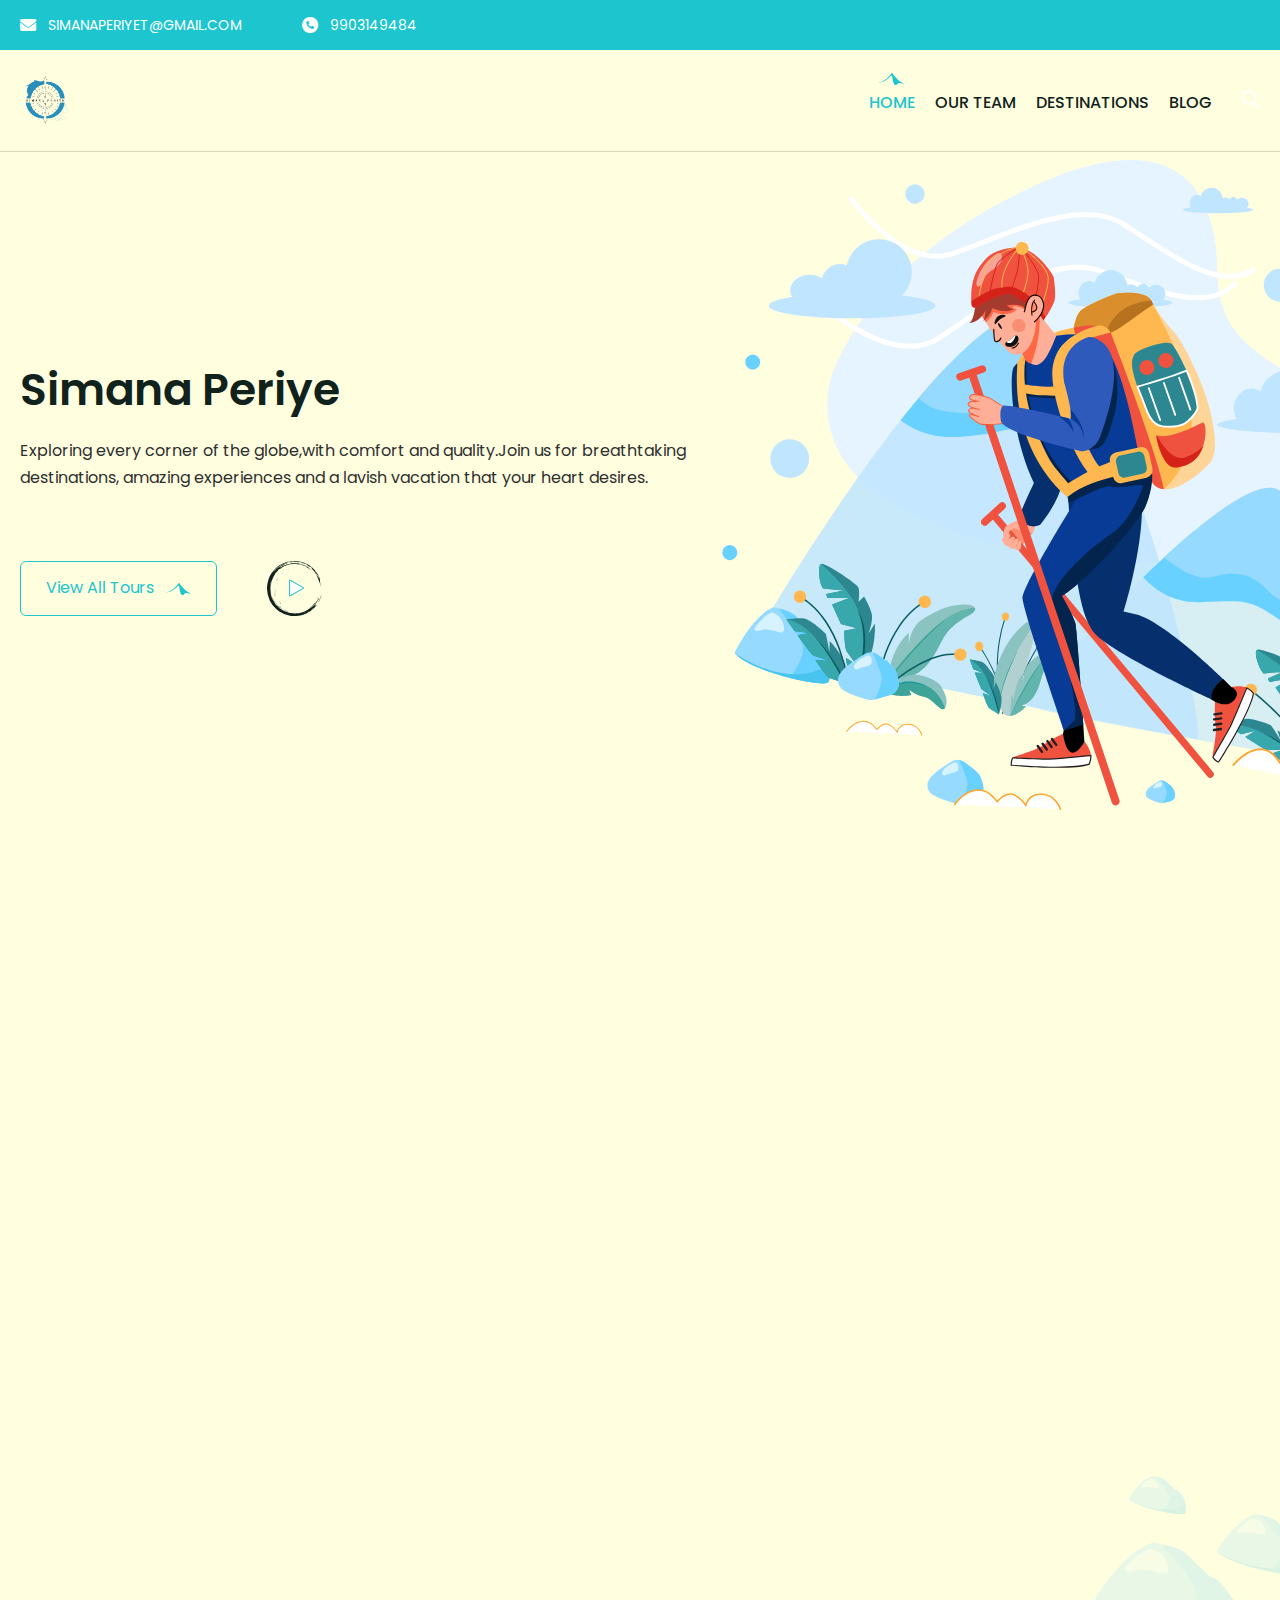
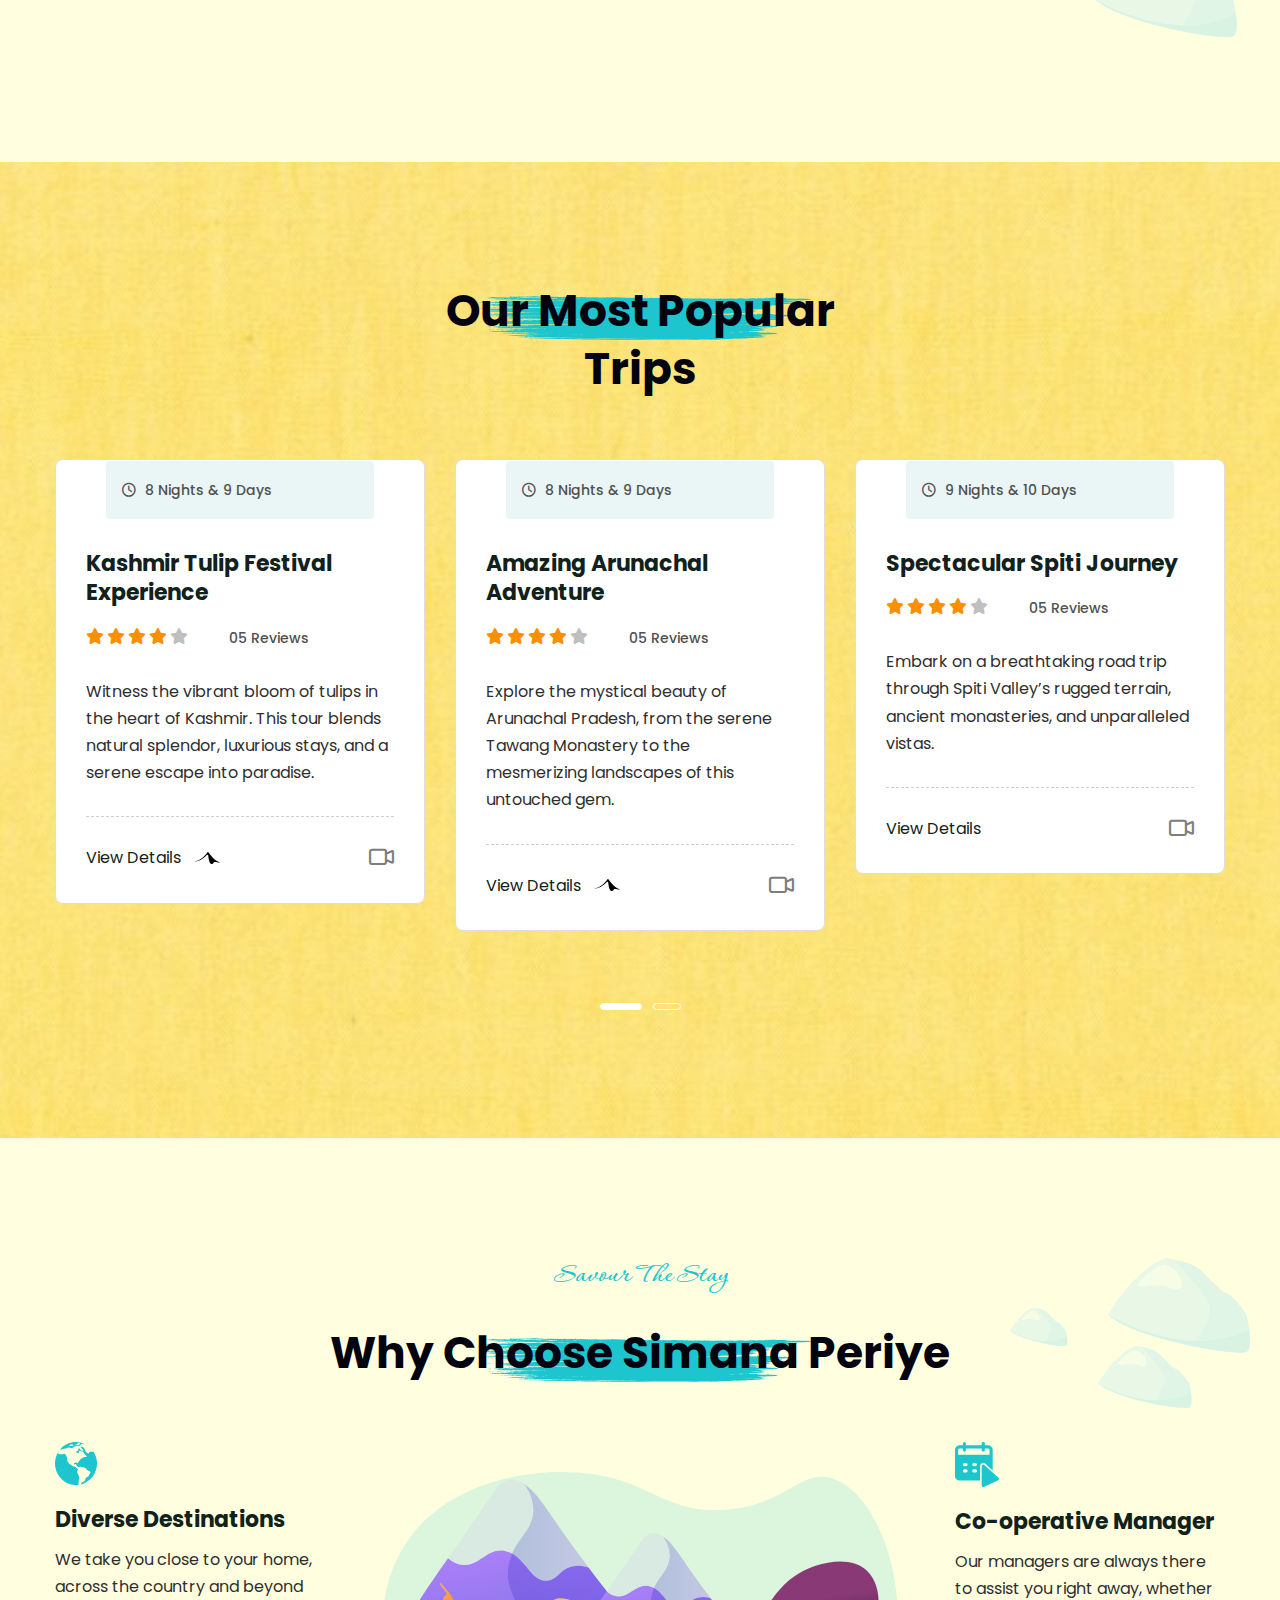
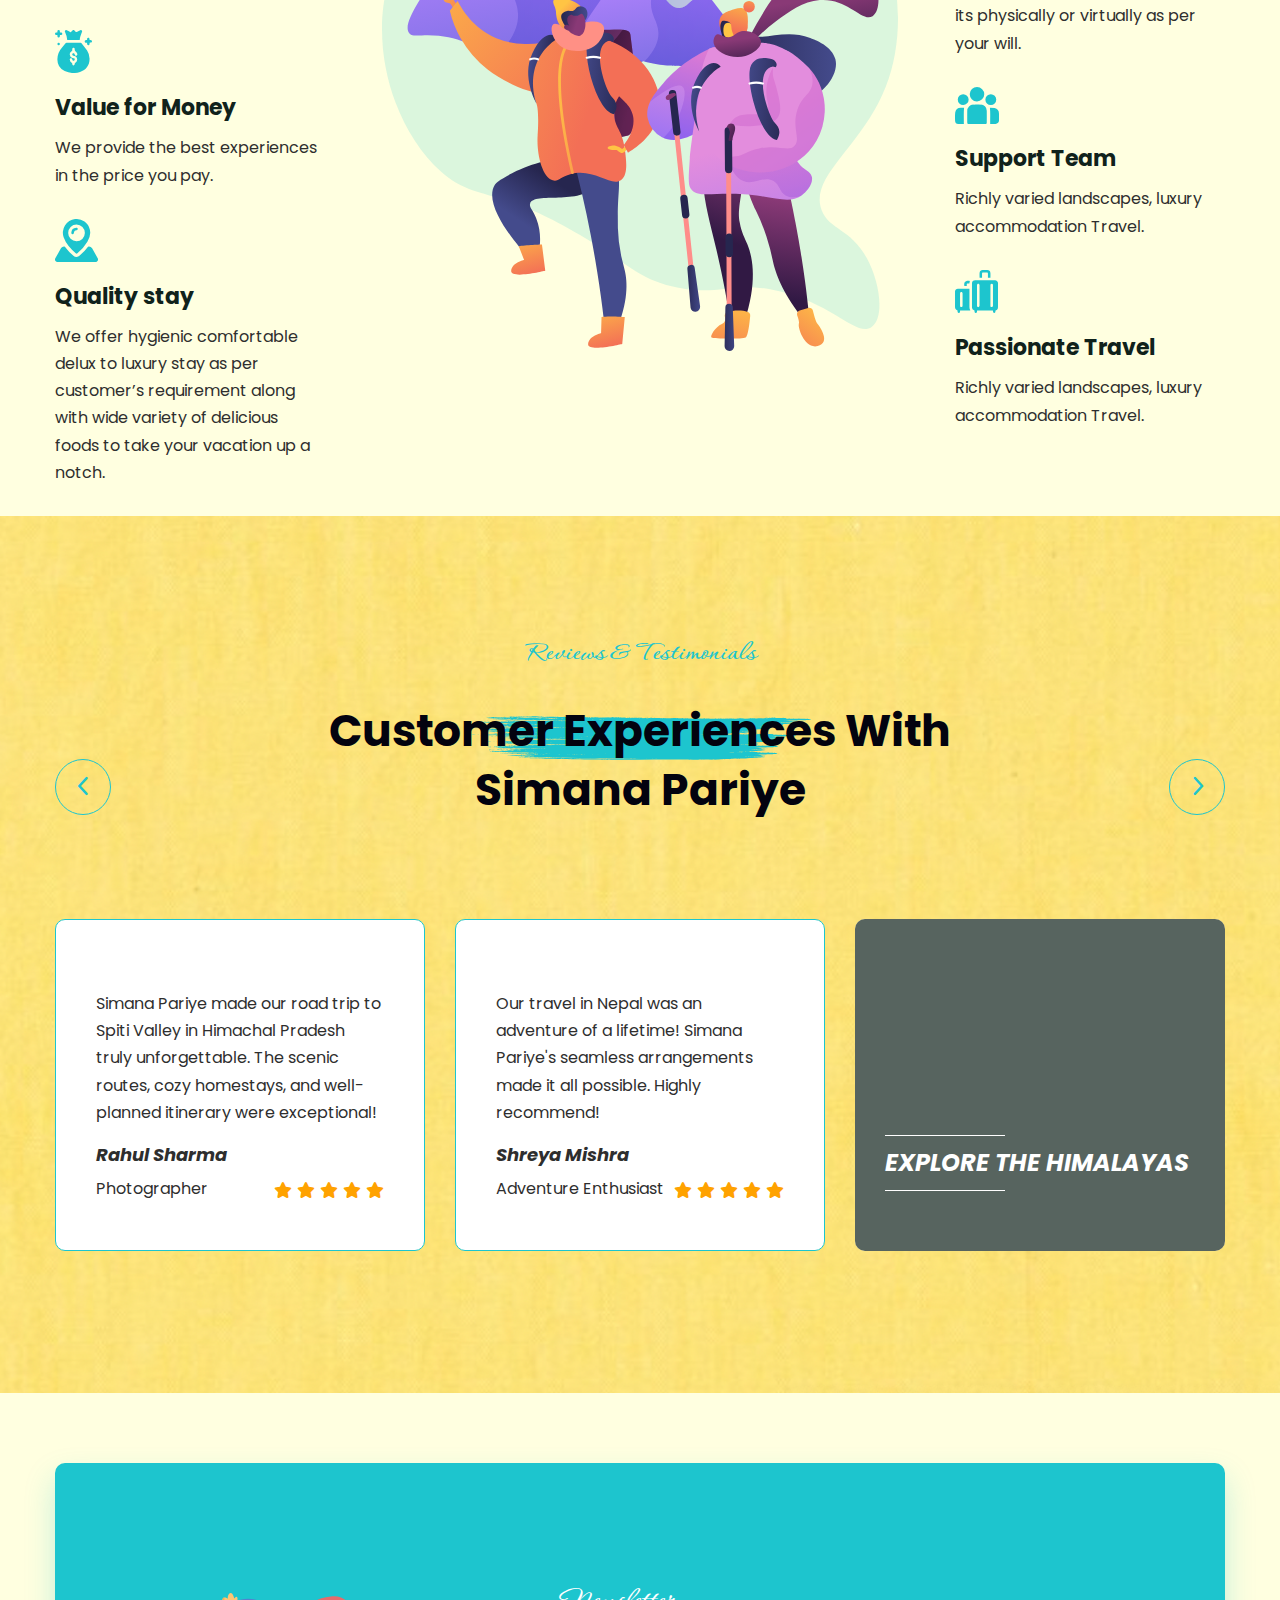
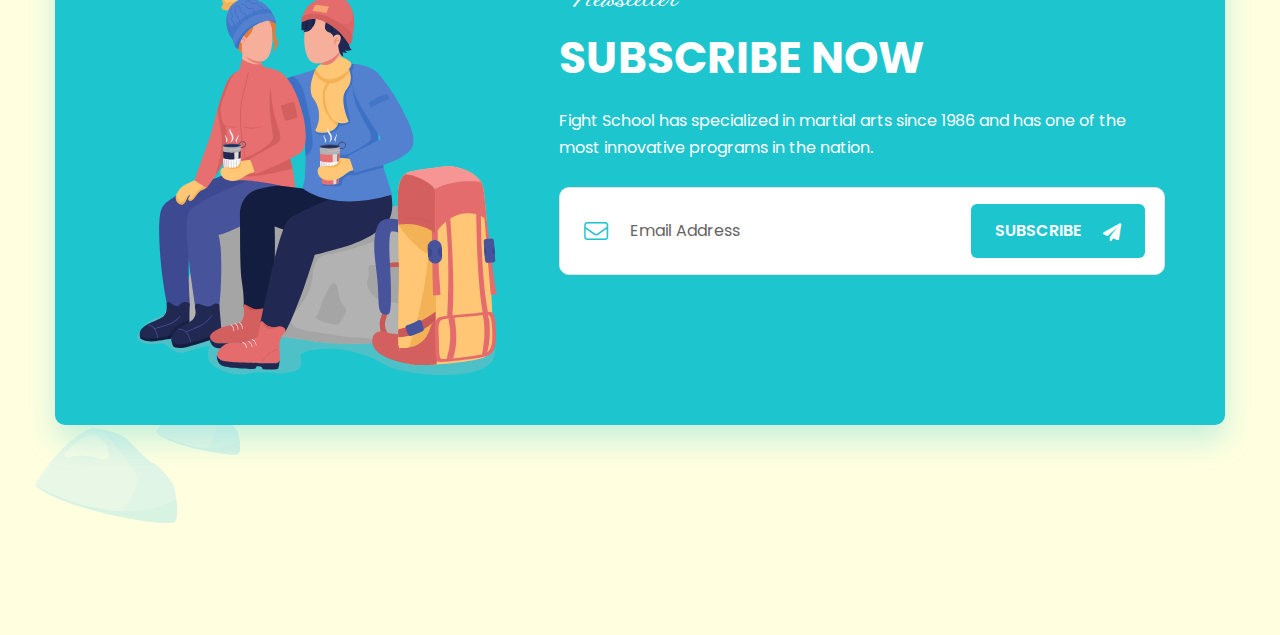
==== commit 5c97f295: "Updated code with changes" ====
--- a/index.html
+++ b/index.html
@@ -2,12 +2,14 @@
 <html lang="en">
 <head>
 <meta charset="utf-8">
-<title>Treker - Home 01</title>
+<title>Simana Periye</title>
 <!-- Stylesheets -->
 <link href="css/bootstrap.css" rel="stylesheet">
 <link href="css/style.css" rel="stylesheet">
 <link rel="shortcut icon" href="images/favicon.png" type="image/x-icon">
 <link rel="icon" href="images/favicon.png" type="image/x-icon">
+<link rel="stylesheet" href="https://cdnjs.cloudflare.com/ajax/libs/font-awesome/5.15.4/css/all.min.css" integrity="sha512-dNmjqMkl8Z/jkXpGZphjrO88EASOQDwKMgwaw6ewGPk0zljYknPf+jIlL07UMakPfRgFvWnF68uCkfnhK14cJQ==" crossorigin="anonymous" referrerpolicy="no-referrer" />
+
 <!-- Responsive -->
 <meta http-equiv="X-UA-Compatible" content="IE=edge">
 <meta name="viewport" content="width=device-width, initial-scale=1.0, maximum-scale=1.0, user-scalable=0">
@@ -17,51 +19,7 @@
 </head>
 
 <body>
-    <div id="contactPopup" style="display:none; position:fixed; z-index:9999; left:0; top:0; width:100%; height:100%; overflow:auto; background-color:rgba(0,0,0,0.7);">
-        <div style="background-color:#ffffff; margin:10% auto; padding:30px; border-radius:15px; box-shadow:0 5px 20px rgba(0,0,0,0.2); width:90%; max-width:400px; position:relative; font-family:Arial, sans-serif;">
-            <span id="closePopup" style="color:#888; position:absolute; right:15px; top:10px; font-size:28px; font-weight:bold; cursor:pointer; transition:0.3s;" onmouseover="this.style.color='#000';" onmouseout="this.style.color='#888';" onclick="document.getElementById('contactPopup').style.display='none';">&times;</span>
-            <h2 style="text-align:center; margin-top:0; color:#333; font-size:24px;">Contact Us</h2>
-            <div style="margin-top:20px; color:#555;">
-                <p style="display:flex; align-items:center; margin-bottom:15px;">
-                    <i class="fas fa-map-marker-alt" style="margin-right:15px; color:#4CAF50; font-size:20px;"></i>
-                    <span>123 Travel Street, Adventure City, 12345</span>
-                </p>
-                <p style="display:flex; align-items:center; margin-bottom:15px;">
-                    <i class="fas fa-phone" style="margin-right:15px; color:#2196F3; font-size:20px;"></i>
-                    <a href="tel:+11256326501" style="color:#2196F3; text-decoration:none;">+11 256 3265 01</a>
-                </p>
-                <p style="display:flex; align-items:center; margin-bottom:15px;">
-                    <i class="fas fa-envelope" style="margin-right:15px; color:#FF9800; font-size:20px;"></i>
-                    <a href="mailto:INFO@TREKER.COM" style="color:#FF9800; text-decoration:none;">INFO@TREKER.COM</a>
-                </p>
-            </div>
-            <div style="text-align:center; margin-top:30px;">
-                <a href="#" style="color:#3b5998; margin:0 15px; font-size:24px; transition:0.3s;" onmouseover="this.style.color='#4a6ea9';" onmouseout="this.style.color='#3b5998';"><i class="fab fa-facebook-f"></i></a>
-                <a href="#" style="color:#1da1f2; margin:0 15px; font-size:24px; transition:0.3s;" onmouseover="this.style.color='#4ab3f4';" onmouseout="this.style.color='#1da1f2';"><i class="fab fa-twitter"></i></a>
-                <a href="#" style="color:#e1306c; margin:0 15px; font-size:24px; transition:0.3s;" onmouseover="this.style.color='#e4557d';" onmouseout="this.style.color='#e1306c';"><i class="fab fa-instagram"></i></a>
-                <a href="#" style="color:#0077b5; margin:0 15px; font-size:24px; transition:0.3s;" onmouseover="this.style.color='#0e8cd0';" onmouseout="this.style.color='#0077b5';"><i class="fab fa-linkedin-in"></i></a>
-            </div>
-        </div>
-    </div>
-    
-    <script>
-    (function() {
-        var popup = document.getElementById('contactPopup');
-        
-        function openPopup() {
-            popup.style.display = 'block';
-        }
-    
-        window.onclick = function(event) {
-            if (event.target == popup) {
-                popup.style.display = 'none';
-            }
-        };
-    
-        setTimeout(openPopup, 50);
-    })();
-    </script>
-    </script>
+
   <div class="page-wrapper"> 
   
     <!-- Preloader -->
@@ -76,22 +34,9 @@
                 <div class="inner clearfix">
                     <div class="top-left clearfix">
                         <ul class="info clearfix">
-                            <li><i class="icon fa fa-envelope"></i> <a href="mailto:INFO@TREKER.COM">INFO@TREKER.COM</a></li>
-                            <li><i class="icon fa fa-phone-circle"></i> <a href="tel:+11256326501">+11 256 3265 01</a></li>
+                            <li><i class="icon fa fa-envelope"></i> <a href="mailto:INFO@TREKER.COM">simanaperiyet@gmail.com</a></li>
+                            <li><i class="icon fa fa-phone-circle"></i> <a href="tel:+11256326501">9903149484</a></li>
                         </ul>
-                    </div>
-                    <div class="top-right clearfix">
-                        <div class="lang-box">
-                            <div class="lang-btn clearfix"><span class="img far fa-globe-americas"></span><span class="txt">Eng</span><span class="icon far fa-angle-down"></span></div>
-                            <ul class="lang-list">
-                                <li><a href="#">Tur</a></li>
-                                <li><a href="#">Esp</a></li>
-                                <li><a href="#">Rus</a></li>
-                            </ul>
-                        </div>
-                        <div class="login"><i class="icon fa fa-user"></i> <a href="#">SIGN IN</a></div>
-                    </div>
-                </div>
             </div>
         </div>
         <!-- Header Upper -->
@@ -113,13 +58,8 @@
                                       
                                      
                                     </li>
-                                    <li class="dropdown"><a href="about.html">About Us</a>
-                                        <ul>
-                                            <li><a href="team.html">Our Team</a></li>
-                                            <li><a href="team-member.html">Team Member</a></li>
-                                            <li><a href="faq.html">FAQs</a></li>
-                                            <li><a href="gallery.html">Gallery</a></li>
-                                        </ul>
+                                    <li class="dropdown"><a href="about.html">Our Team</a>
+
                                     </li>
                              
                                     <li><a href="destinations.html">Destinations</a></li>
@@ -136,8 +76,6 @@
 
                         <div class="links-box clearfix">
                             <div class="link search-btn search-toggle"><span class="icon far fa-search"></span></div>
-                            <div class="link fav-btn"><a href="#"><span class="icon far fa-heart"></span><span class="count">02</span></a></div>
-                            <div class="link cart-btn"><a href="#" class="clearfix"><div class="cart-info"><span class="icon far fa-shopping-cart"></span>00 Items</div><div class="amount">$ 00:00</div></a></div>
                         </div>
 
                         <!-- Hidden Nav Toggler -->
@@ -234,7 +172,6 @@
                             <li><a href="blog-single.html">Blog Details</a></li>
                         </ul>
                     </li>
-                    <li><a href="contact.html">Contact</a></li>
                 </ul>
             </div><!-- /.Side-menu -->
             
@@ -303,7 +240,7 @@
                                         <div class="text">Exploring every corner of the globe,with comfort and quality.Join us for breathtaking destinations, amazing experiences and a lavish vacation that your heart desires.
                                         </div>
                                         <div class="links-box clearfix">
-                                            <div class="link"><a href="#" class="theme-btn btn-style-one"><span>View All Tours<i class="icon"><img src="images/icons/logo-icon.svg" alt="" title=""></i></span></a></div>
+                                            <div class="link"><a href="destinations.html" class="theme-btn btn-style-one"><span>View All Tours<i class="icon"><img src="images/icons/logo-icon.svg" alt="" title=""></i></span></a></div>
                                             <div class="link"><a href="https://www.youtube.com/watch?v=0xhr0j877bI" class="theme-btn lightbox-image"><i class="ripple"></i><span class="icon"><img src="images/icons/video-icon-1.svg" alt="" title=""></span></a></div>
                                         </div>
                                     </div>
@@ -339,15 +276,20 @@
                         <div class="lower-box">
                             <div class="lower-inner clearfix">
                                 <div class="text-content">
-                                    <ul>
-                                        <li>Ratione voluptatem.sequi nesciunt.</li>
-                                        <li>Ratione voluptatem.</li>
-                                        <li>Ratione voluptatem sequi.</li>
+                                    <ul class="social-links">
+                                        <li>
+                                            <a href="https://wa.me/919903149484" target="_blank" aria-label="WhatsApp">
+                                                <i class="fab fa-whatsapp fa-2x" style="color:#25D366;"></i>
+                                                <span class="social-text">Chat with us on WhatsApp</span>
+                                            </a>
+                                        </li>
+                                        <li>
+                                            <a href="https://www.instagram.com/sima_naperiye/" target="_blank" aria-label="Instagram">
+                                                <i class="fab fa-instagram fa-2x" style="color:#E1306C;"></i>
+                                                <span class="social-text">Follow us on Instagram</span>
+                                            </a>
+                                        </li>
                                     </ul>
-                                </div>
-                                <div class="image-box">
-                                    <img src="images/resource/about-image-2.jpg" alt="" title="">
-                                    <a href="https://www.youtube.com/watch?v=0xhr0j877bI" class="theme-btn lightbox-image overlink"><span class="icon fa fa-play"></span></a>
                                 </div>
                             </div>
                         </div>
@@ -367,151 +309,116 @@
         </div>
     </section>
 
-    <!--Popular Section-->
-    <section class="popular-section">
-        <div class="bg-layer" style="background-image: url(images/background/test.png);"></div>
-        <div class="auto-container">
-            <div class="title-box centered">
-                <h2><i class="bg-vector"></i><span>Our Most Popular Trips</span></h2>
-            </div>
-            <div class="carousel-box">
-                <div class="popular-carousel owl-theme owl-carousel">
-				
-                    <!-- Block -->
-                    <div class="trek-block-one">
-                        <div class="inner-box">
-                            <div class="image-box">
-                                <div class="image"><a href="packages.html"><img src="images/resource/f-image-1.jpg" alt="" title=""></a></div>
-                                <div class="price"><span>$120</span></div>
-                                <div class="info">
-                                    <span class="i-block"><i class="icon far fa-clock"></i> 5 days</span> &ensp; | &ensp; <span class="i-block">259P, Himalaya Ag</span>
-                                </div>
-                            </div>
-                            <div class="lower-content">
-                                <h4><a href="packages.html">Kashmir in Tulip Festival</a></h4>
-                                <div class="ratings clearfix">
-                                    <div class="stars"><i class="fa fa-star"></i><i class="fa fa-star"></i><i class="fa fa-star"></i><i class="fa fa-star"></i><i class="fa fa-star empty"></i></div>
-                                    <div class="rev"><a href="#">05 Review</a></div>
-                                </div>
-                                <div class="text">Richly varied landscapes, luxurious accommodation and a wide range of wild experiences await you. </div>
-                            </div>
-                            <div class="bottom-box clearfix">
-                                <div class="more-link"><a href="packages.html" class="theme-btn"><span>View Details <i class="icon"><img src="images/icons/logo-icon.svg" alt=""></i></span></a></div>
-                                <div class="video-link"><a href="packages.html" class="theme-btn"><i class="icon far fa-video-camera"></i></a></div>
-                            </div>
-                        </div>
-                    </div>
-
-                    <!--Block-->
-                    <div class="trek-block-one">
-                        <div class="inner-box">
-                            <div class="image-box">
-                                <div class="image"><a href="packages.html"><img src="images/resource/f-image-2.jpg" alt="" title=""></a></div>
-                                <div class="price"><span>$120</span></div>
-                                <div class="info">
-                                    <span class="i-block"><i class="icon far fa-clock"></i> 5 days</span> &ensp; | &ensp; <span class="i-block">259P, Himalaya Ag</span>
-                                </div>
-                            </div>
-                            <div class="lower-content">
-                                <h4><a href="packages.html">Amazing Arunachal</a></h4>
-                                <div class="ratings clearfix">
-                                    <div class="stars"><i class="fa fa-star"></i><i class="fa fa-star"></i><i class="fa fa-star"></i><i class="fa fa-star"></i><i class="fa fa-star empty"></i></div>
-                                    <div class="rev"><a href="packages.html">05 Review</a></div>
-                                </div>
-                                <div class="text">Richly varied landscapes, luxurious accommodation and a wide range of wild experiences await you. </div>
-                            </div>
-                            <div class="bottom-box clearfix">
-                                <div class="more-link"><a href="packages.html" class="theme-btn"><span>View Details <i class="icon"><img src="images/icons/logo-icon.svg" alt=""></i></span></a></div>
-                                <div class="video-link"><a href="packages.html" class="theme-btn"><i class="icon far fa-video-camera"></i></a></div>
-                            </div>
-                        </div>
-                    </div>
-
-                    <!--Block-->
-                   
-
-                    
-
-					
-					<!-- Block -->
-                    <div class="trek-block-one">
-                        <div class="inner-box">
-                            <div class="image-box">
-                                <div class="image"><a href="packages.html"><img src="images/resource/f-image-1.jpg" alt="" title=""></a></div>
-                                <div class="price"><span>$120</span></div>
-                                <div class="info">
-                                    <span class="i-block"><i class="icon far fa-clock"></i> 5 days</span> &ensp; | &ensp; <span class="i-block">259P, Himalaya Ag</span>
-                                </div>
-                            </div>
-                            <div class="lower-content">
-                                <h4><a href="packages.html">Spectacular Spiti</a></h4>
-                                <div class="ratings clearfix">
-                                    <div class="stars"><i class="fa fa-star"></i><i class="fa fa-star"></i><i class="fa fa-star"></i><i class="fa fa-star"></i><i class="fa fa-star empty"></i></div>
-                                    <div class="rev"><a href="#">05 Review</a></div>
-                                </div>
-                                <div class="text">Richly varied landscapes, luxurious accommodation and a wide range of wild experiences await you. </div>
-                            </div>
-                            <div class="bottom-box clearfix">
-                                <div class="more-link"><a href="packages.html" class="theme-btn"><span>View Details <i class="icon"><img src="images/icons/logo-icon.svg" alt=""></i></span></a></div>
-                                <div class="video-link"><a href="packages.html" class="theme-btn"><i class="icon far fa-video-camera"></i></a></div>
-                            </div>
-                        </div>
-                    </div>
-
-                    <!--Block-->
-                    <div class="trek-block-one">
-                        <div class="inner-box">
-                            <div class="image-box">
-                                <div class="image"><a href="packages.html"><img src="images/resource/f-image-2.jpg" alt="" title=""></a></div>
-                                <div class="price"><span>$120</span></div>
-                                <div class="info">
-                                    <span class="i-block"><i class="icon far fa-clock"></i> 5 days</span> &ensp; | &ensp; <span class="i-block">259P, Himalaya Ag</span>
-                                </div>
-                            </div>
-                            <div class="lower-content">
-                                <h4><a href="packages.html">Nomads in Nepal</a></h4>
-                                <div class="ratings clearfix">
-                                    <div class="stars"><i class="fa fa-star"></i><i class="fa fa-star"></i><i class="fa fa-star"></i><i class="fa fa-star"></i><i class="fa fa-star empty"></i></div>
-                                    <div class="rev"><a href="packages.html">05 Review</a></div>
-                                </div>
-                                <div class="text">Richly varied landscapes, luxurious accommodation and a wide range of wild experiences await you. </div>
-                            </div>
-                            <div class="bottom-box clearfix">
-                                <div class="more-link"><a href="packages.html" class="theme-btn"><span>View Details <i class="icon"><img src="images/icons/logo-icon.svg" alt=""></i></span></a></div>
-                                <div class="video-link"><a href="packages.html" class="theme-btn"><i class="icon far fa-video-camera"></i></a></div>
-                            </div>
-                        </div>
-                    </div>
-
-                    <!--Block-->
-                    <div class="trek-block-one">
-                        <div class="inner-box">
-                            <div class="image-box">
-                                <div class="image"><a href="packages.html"><img src="images/resource/f-image-3.jpg" alt="" title=""></a></div>
-                                <div class="price"><span>$120</span></div>
-                                <div class="info">
-                                    <span class="i-block"><i class="icon far fa-clock"></i> 5 days</span> &ensp; | &ensp; <span class="i-block">259P, Himalaya Ag</span>
-                                </div>
-                            </div>
-                            <div class="lower-content">
-                                <h4><a href="#">Heavenly Himachal</a></h4>
-                                <div class="ratings clearfix">
-                                    <div class="stars"><i class="fa fa-star"></i><i class="fa fa-star"></i><i class="fa fa-star"></i><i class="fa fa-star"></i><i class="fa fa-star empty"></i></div>
-                                    <div class="rev"><a href="packages.html">05 Review</a></div>
-                                </div>
-                                <div class="text">Richly varied landscapes, luxurious accommodation and a wide range of wild experiences await you. </div>
-                            </div>
-                            <div class="bottom-box clearfix">
-                                <div class="more-link"><a href="packages.html" class="theme-btn"><span>View Details <i class="icon"><img src="images/icons/logo-icon.svg" alt=""></i></span></a></div>
-                                <div class="video-link"><a href="packages.html" class="theme-btn"><i class="icon far fa-video-camera"></i></a></div>
-                            </div>
-                        </div>
-                    </div>
-
-                </div>
-            </div>
-        </div>
-    </section>
+<!--Popular Section-->
+<section class="popular-section">
+    <div class="bg-layer" style="background-image: url(images/background/test.png);"></div>
+    <div class="auto-container">
+        <div class="title-box centered">
+            <h2><i class="bg-vector"></i><span>Our Most Popular Trips</span></h2>
+        </div>
+        <div class="carousel-box">
+            <div class="popular-carousel owl-theme owl-carousel">
+
+                <!-- Block -->
+                <div class="trek-block-one">
+                    <div class="inner-box">
+                        <div class="image-box">
+                            <div class="image"><a href="packages.html"><img src="https://encrypted-tbn0.gstatic.com/images?q=tbn:ANd9GcRFAFPWGR_jRArTZ0L9ykdnDEorEHmifTonyA&s" alt="" title=""></a></div>
+                            <div class="info">
+                                <span class="i-block"><i class="icon far fa-clock"></i> 8 Nights & 9 Days</span>
+                            </div>
+                        </div>
+                        <div class="lower-content">
+                            <h4><a href="packages.html">Kashmir Tulip Festival Experience</a></h4>
+                            <div class="ratings clearfix">
+                                <div class="stars"><i class="fa fa-star"></i><i class="fa fa-star"></i><i class="fa fa-star"></i><i class="fa fa-star"></i><i class="fa fa-star empty"></i></div>
+                                <div class="rev"><a href="#">05 Reviews</a></div>
+                            </div>
+                            <div class="text">Witness the vibrant bloom of tulips in the heart of Kashmir. This tour blends natural splendor, luxurious stays, and a serene escape into paradise.</div>
+                        </div>
+                        <div class="bottom-box clearfix">
+                            <div class="more-link"><a href="packages.html" class="theme-btn"><span>View Details <i class="icon"><img src="images/icons/logo-icon.svg" alt=""></i></span></a></div>
+                            <div class="video-link"><a href="packages.html" class="theme-btn"><i class="icon far fa-video-camera"></i></a></div>
+                        </div>
+                    </div>
+                </div>
+
+                <!--Block-->
+                <div class="trek-block-one">
+                    <div class="inner-box">
+                        <div class="image-box">
+                            <div class="image"><a href="packages.html"><img src="https://media.istockphoto.com/id/910430170/photo/tawang-arunachal-pradesh.jpg?s=612x612&w=0&k=20&c=MKKYsHH_6JRMYROO2bHIsQAW9XoSnl-9nkRGOFgAg0M=" alt="" title=""></a></div>
+                            <div class="info">
+                                <span class="i-block"><i class="icon far fa-clock"></i> 8 Nights & 9 Days</span>
+                            </div>
+                        </div>
+                        <div class="lower-content">
+                            <h4><a href="packages.html">Amazing Arunachal Adventure</a></h4>
+                            <div class="ratings clearfix">
+                                <div class="stars"><i class="fa fa-star"></i><i class="fa fa-star"></i><i class="fa fa-star"></i><i class="fa fa-star"></i><i class="fa fa-star empty"></i></div>
+                                <div class="rev"><a href="packages.html">05 Reviews</a></div>
+                            </div>
+                            <div class="text">Explore the mystical beauty of Arunachal Pradesh, from the serene Tawang Monastery to the mesmerizing landscapes of this untouched gem.</div>
+                        </div>
+                        <div class="bottom-box clearfix">
+                            <div class="more-link"><a href="packages.html" class="theme-btn"><span>View Details <i class="icon"><img src="images/icons/logo-icon.svg" alt=""></i></span></a></div>
+                            <div class="video-link"><a href="packages.html" class="theme-btn"><i class="icon far fa-video-camera"></i></a></div>
+                        </div>
+                    </div>
+                </div>
+
+                <!-- Block -->
+                <div class="trek-block-one">
+                    <div class="inner-box">
+                        <div class="image-box">
+                            <div class="image"><a href="packages.html"><img src="https://tripoventure.com/wp-content/uploads/2023/08/22.png.webp" alt="" title=""></a></div>
+                            <div class="info">
+                                <span class="i-block"><i class="icon far fa-clock"></i> 9 Nights & 10 Days</span>
+                            </div>
+                        </div>
+                        <div class="lower-content">
+                            <h4><a href="packages.html">Spectacular Spiti Journey</a></h4>
+                            <div class="ratings clearfix">
+                                <div class="stars"><i class="fa fa-star"></i><i class="fa fa-star"></i><i class="fa fa-star"></i><i class="fa fa-star"></i><i class="fa fa-star empty"></i></div>
+                                <div class="rev"><a href="#">05 Reviews</a></div>
+                            </div>
+                            <div class="text">Embark on a breathtaking road trip through Spiti Valley’s rugged terrain, ancient monasteries, and unparalleled vistas.</div>
+                        </div>
+                        <div class="bottom-box clearfix">
+                            <div class="more-link"><a href="packages.html" class="theme-btn"><span>View Details <i class="icon"><img src="https://tripoventure.com/wp-content/uploads/2023/08/22.png.webp" alt=""></i></span></a></div>
+                            <div class="video-link"><a href="packages.html" class="theme-btn"><i class="icon far fa-video-camera"></i></a></div>
+                        </div>
+                    </div>
+                </div>
+
+                <!--Block-->
+                <div class="trek-block-one">
+                    <div class="inner-box">
+                        <div class="image-box">
+                            <div class="image"><a href="packages.html"><img src="https://media.istockphoto.com/id/637696304/photo/patan.jpg?s=612x612&w=0&k=20&c=-53aSTGBGoOOqX5aoC3Hs1jhZ527v3Id_xOawHHVPpg=" alt="" title=""></a></div>
+                            <div class="info">
+                                <span class="i-block"><i class="icon far fa-clock"></i> 8 Nights & 9 Days</span>
+                            </div>
+                        </div>
+                        <div class="lower-content">
+                            <h4><a href="packages.html">Nomads in Nepal</a></h4>
+                            <div class="ratings clearfix">
+                                <div class="stars"><i class="fa fa-star"></i><i class="fa fa-star"></i><i class="fa fa-star"></i><i class="fa fa-star"></i><i class="fa fa-star empty"></i></div>
+                                <div class="rev"><a href="packages.html">05 Reviews</a></div>
+                            </div>
+                            <div class="text">Immerse yourself in Nepal’s rich culture, ancient heritage, and towering peaks. A perfect blend of serenity and adventure.</div>
+                        </div>
+                        <div class="bottom-box clearfix">
+                            <div class="more-link"><a href="packages.html" class="theme-btn"><span>View Details <i class="icon"><img src="images/icons/logo-icon.svg" alt=""></i></span></a></div>
+                            <div class="video-link"><a href="packages.html" class="theme-btn"><i class="icon far fa-video-camera"></i></a></div>
+                        </div>
+                    </div>
+                </div>
+
+            </div>
+        </div>
+    </div>
+</section>
 
     <!--Why Section-->
     <section class="why-section">
@@ -588,107 +495,7 @@
 
             </div>
         </div>
-    </section>
-
-    <!--Trending Destinations Section-->
-    <section class="trending-destinations">
-        <div class="auto-container">
-
-            <div class="title-box centered">
-                <div class="subtitle">Top Destinations</div>
-                <h2><i class="bg-vector"></i><span>Trending Destinations</span></h2>
-            </div>
-
-            <div class="gallery-box">
-                <div class="masonry-container row clearfix">
-                    <!--Block-->
-                    <div class="dest-block-one masonry-item col-lg-8 col-md-12 col-sm-12">
-                        <div class="inner-box">
-                            <div class="image-box"><a href="#"><img src="images/resource/gallery-1.jpg" alt=""></a></div>
-                            <div class="hvr-box">
-                                <div class="cap-box">
-                                    <div class="cap-inner clearfix">
-                                        <h4><a href="tours.html">Rajasthan</a></h4>
-                                        <div class="tour-count"><span>15 Tours</span></div>
-                                    </div>
-                                </div>
-                            </div>
-                        </div>
-                    </div>
-                    <!--Block-->
-                    <div class="dest-block-one masonry-item column-width col-lg-4 col-md-6 col-sm-12">
-                        <div class="inner-box">
-                            <div class="image-box"><a href="#"><img src="images/resource/gallery-2.jpg" alt=""></a></div>
-                            <div class="hvr-box alt-hvr">
-                                <div class="cap-box">
-                                    <div class="cap-inner clearfix">
-                                        <h4><a href="tours.html">Rajasthan</a></h4>
-                                        <div class="tour-count"><span>15 Tours</span></div>
-                                    </div>
-                                </div>
-                            </div>
-                        </div>
-                    </div>
-                    <!--Block-->
-                    <div class="dest-block-one masonry-item col-lg-6 col-md-6 col-sm-12">
-                        <div class="inner-box">
-                            <div class="image-box"><a href="#"><img src="images/resource/gallery-3.jpg" alt=""></a></div>
-                            <div class="hvr-box">
-                                <div class="cap-box">
-                                    <div class="cap-inner clearfix">
-                                        <h4><a href="tours.html">Rajasthan</a></h4>
-                                        <div class="tour-count"><span>15 Tours</span></div>
-                                    </div>
-                                </div>
-                            </div>
-                        </div>
-                    </div>
-                    <!--Block-->
-                    <div class="dest-block-one masonry-item col-lg-6 col-md-6 col-sm-12">
-                        <div class="inner-box">
-                            <div class="image-box"><a href="#"><img src="images/resource/gallery-4.jpg" alt=""></a></div>
-                            <div class="hvr-box">
-                                <div class="cap-box">
-                                    <div class="cap-inner clearfix">
-                                        <h4><a href="tours.html">Rajasthan</a></h4>
-                                        <div class="tour-count"><span>15 Tours</span></div>
-                                    </div>
-                                </div>
-                            </div>
-                        </div>
-                    </div>
-                    <!--Block-->
-                    <div class="dest-block-one masonry-item column-width col-lg-4 col-md-6 col-sm-12">
-                        <div class="inner-box">
-                            <div class="image-box"><a href="#"><img src="images/resource/gallery-5.jpg" alt=""></a></div>
-                            <div class="hvr-box alt-hvr">
-                                <div class="cap-box">
-                                    <div class="cap-inner clearfix">
-                                        <h4><a href="tours.html">Rajasthan</a></h4>
-                                        <div class="tour-count"><span>15 Tours</span></div>
-                                    </div>
-                                </div>
-                            </div>
-                        </div>
-                    </div>
-                    <!--Block-->
-                    <div class="dest-block-one masonry-item col-lg-8 col-md-12 col-sm-12">
-                        <div class="inner-box">
-                            <div class="image-box"><a href="#"><img src="images/resource/gallery-6.jpg" alt=""></a></div>
-                            <div class="hvr-box">
-                                <div class="cap-box">
-                                    <div class="cap-inner clearfix">
-                                        <h4><a href="tours.html">Rajasthan</a></h4>
-                                        <div class="tour-count"><span>15 Tours</span></div>
-                                    </div>
-                                </div>
-                            </div>
-                        </div>
-                    </div>
-                </div>
-            </div>
-        </div>
-    </section>
+
 
 
                 
@@ -696,114 +503,116 @@
     <!--Group Travel Section-->
    
 
-    <!--Testimonials Section-->
-    <section class="testimonials-one">
-        <div class="bg-layer" style="background-image: url(images/background/test.png);"></div>
-        <div class="auto-container">
-            <div class="title-box centered">
-                <div class="subtitle">Review & Testimonial</div>
-                <h2><i class="bg-vector"></i><span>Top Reviews for Treker</span></h2>
-            </div>
-            <div class="carousel-box">
-                <div class="testi-carousel owl-theme owl-carousel">
-                    <!--Testi Block-->
-                    <div class="testi-block">
-                        <div class="inner-box">
-                            <div class="icon"><img src="images/icons/quotes-1.svg" alt=""></div>
-                            <div class="image"><img src="images/resource/testi-thumb-1.jpg" alt=""></div>
-                            <div class="text">Fight School has specialized in martial arts since 1986 and has one of the most Fight School has specialized.</div>
-                            <div class="info">
-                                <div class="name">Randall Schwartz</div>
-                                <div class="clearfix">
-                                    <div class="designation">Women's Trainner</div>
-                                    <div class="rating"><div class="stars"><i class="fa fa-star"></i><i class="fa fa-star"></i><i class="fa fa-star"></i><i class="fa fa-star"></i><i class="fa fa-star"></i></div></div>
-                                </div>
-                            </div>
-                        </div>
-                    </div>
-
-                    <!--Testi Block-->
-                    <div class="testi-block">
-                        <div class="inner-box">
-                            <div class="icon"><img src="images/icons/quotes-1.svg" alt=""></div>
-                            <div class="image"><img src="images/resource/testi-thumb-2.jpg" alt=""></div>
-                            <div class="text">We teach martial arts because we love it — not because we want to make money on you. Unlike other martial.</div>
-                            <div class="info">
-                                <div class="name">Andru Smith</div>
-                                <div class="clearfix">
-                                    <div class="designation">Boxing Trainer</div>
-                                    <div class="rating"><div class="stars"><i class="fa fa-star"></i><i class="fa fa-star"></i><i class="fa fa-star"></i><i class="fa fa-star"></i><i class="fa fa-star"></i></div></div>
-                                </div>
-                            </div>
-                        </div>
-                    </div>
-
-                    <!--Testi Block-->
-                    <div class="testi-block alternate">
-                        <div class="inner-box">
-                            <div class="image-layer" style="background-image: url(images/background/testi-image-1.jpg);"></div>
-                            <div class="over-box">
-                                <div class="over-title"><a href="#">MASTER TREKER TRAVEL</a></div>
-                            </div>
-                        </div>
-                    </div>
-
-                    <!--Testi Block-->
-                    <div class="testi-block">
-                        <div class="inner-box">
-                            <div class="icon"><img src="images/icons/quotes-1.svg" alt=""></div>
-                            <div class="image"><img src="images/resource/testi-thumb-1.jpg" alt=""></div>
-                            <div class="text">Fight School has specialized in martial arts since 1986 and has one of the most Fight School has specialized.</div>
-                            <div class="info">
-                                <div class="name">Randall Schwartz</div>
-                                <div class="clearfix">
-                                    <div class="designation">Women's Trainner</div>
-                                    <div class="rating"><div class="stars"><i class="fa fa-star"></i><i class="fa fa-star"></i><i class="fa fa-star"></i><i class="fa fa-star"></i><i class="fa fa-star"></i></div></div>
-                                </div>
-                            </div>
-                        </div>
-                    </div>
-
-                    <!--Testi Block-->
-                    <div class="testi-block">
-                        <div class="inner-box">
-                            <div class="icon"><img src="images/icons/quotes-1.svg" alt=""></div>
-                            <div class="image"><img src="images/resource/testi-thumb-2.jpg" alt=""></div>
-                            <div class="text">We teach martial arts because we love it — not because we want to make money on you. Unlike other martial.</div>
-                            <div class="info">
-                                <div class="name">Andru Smith</div>
-                                <div class="clearfix">
-                                    <div class="designation">Boxing Trainer</div>
-                                    <div class="rating"><div class="stars"><i class="fa fa-star"></i><i class="fa fa-star"></i><i class="fa fa-star"></i><i class="fa fa-star"></i><i class="fa fa-star"></i></div></div>
-                                </div>
-                            </div>
-                        </div>
-                    </div>
-
-                    <!--Testi Block-->
-                    <div class="testi-block alternate">
-                        <div class="inner-box">
-                            <div class="image-layer" style="background-image: url(images/background/testi-image-1.jpg);"></div>
-                            <div class="over-box">
-                                <div class="over-title"><a href="#">MASTER TREKER TRAVEL</a></div>
-                            </div>
-                        </div>
-                    </div>
-
-                </div>
-            </div>
-        </div>
-    </section>
-
-
-
+<!--Testimonials Section-->
+<section class="testimonials-one">
+    <div class="bg-layer" style="background-image: url(images/background/test.png);"></div>
+    <div class="auto-container">
+        <div class="title-box centered">
+            <div class="subtitle">Reviews & Testimonials</div>
+            <h2><i class="bg-vector"></i><span>Customer Experiences with Simana Pariye</span></h2>
+        </div>
+        <div class="carousel-box">
+            <div class="testi-carousel owl-theme owl-carousel">
+                <!--Testi Block-->
+                <div class="testi-block">
+                    <div class="inner-box">
+                        <div class="icon"><img src="images/icons/quotes-filled.png" alt=""></div>
+                        <div class="text">Simana Pariye made our road trip to Spiti Valley in Himachal Pradesh truly unforgettable. The scenic routes, cozy homestays, and well-planned itinerary were exceptional!</div>
+                        <div class="info">
+                            <div class="name">Rahul Sharma</div>
+                            <div class="clearfix">
+                                <div class="designation">Photographer</div>
+                                <div class="rating">
+                                    <div class="stars"><i class="fa fa-star"></i><i class="fa fa-star"></i><i class="fa fa-star"></i><i class="fa fa-star"></i><i class="fa fa-star"></i></div>
+                                </div>
+                            </div>
+                        </div>
+                    </div>
+                </div>
+
+                <!--Testi Block-->
+                <div class="testi-block">
+                    <div class="inner-box">
+                        <div class="icon"><img src="images/icons/quotes-filled.png" alt=""></div>
+                        <div class="text">Our travel in Nepal was an adventure of a lifetime! Simana Pariye's seamless arrangements made it all possible. Highly recommend!</div>
+                        <div class="info">
+                            <div class="name">Shreya Mishra</div>
+                            <div class="clearfix">
+                                <div class="designation">Adventure Enthusiast</div>
+                                <div class="rating">
+                                    <div class="stars"><i class="fa fa-star"></i><i class="fa fa-star"></i><i class="fa fa-star"></i><i class="fa fa-star"></i><i class="fa fa-star"></i></div>
+                                </div>
+                            </div>
+                        </div>
+                    </div>
+                </div>
+
+                <!--Testi Block-->
+                <div class="testi-block alternate">
+                    <div class="inner-box">
+                        <div class="image-layer" style="background-image: url(images/background/testi-image-himalayas.jpg);"></div>
+                        <div class="over-box">
+                            <div class="over-title"><a href="#">EXPLORE THE HIMALAYAS</a></div>
+                        </div>
+                    </div>
+                </div>
+
+                <!--Testi Block-->
+                <div class="testi-block">
+                    <div class="inner-box">
+                        <div class="icon"><img src="images/icons/quotes-filled.png" alt=""></div>
+                        <div class="image"><img src="images/resource/testi-thumb-3.jpg" alt=""></div>
+                        <div class="text">Our family trip to Tawang in Arunachal Pradesh was filled with serene monasteries and breathtaking views. Thanks to Simana Pariye for such a flawless experience!</div>
+                        <div class="info">
+                            <div class="name">Arjun Das</div>
+                            <div class="clearfix">
+                                <div class="designation">Businessman</div>
+                                <div class="rating">
+                                    <div class="stars"><i class="fa fa-star"></i><i class="fa fa-star"></i><i class="fa fa-star"></i><i class="fa fa-star"></i><i class="fa fa-star"></i></div>
+                                </div>
+                            </div>
+                        </div>
+                    </div>
+                </div>
+
+                <!--Testi Block-->
+                <div class="testi-block">
+                    <div class="inner-box">
+                        <div class="icon"><img src="images/icons/quotes-filled.png" alt=""></div>
+                        <div class="image"><img src="images/resource/testi-thumb-4.jpg" alt=""></div>
+                        <div class="text">Our trip in Kashmir was magical, from houseboats on Dal Lake to the snowy slopes of Gulmarg. Simana Pariye made everything perfect!</div>
+                        <div class="info">
+                            <div class="name">Ritika Kapoor</div>
+                            <div class="clearfix">
+                                <div class="designation">Journalist</div>
+                                <div class="rating">
+                                    <div class="stars"><i class="fa fa-star"></i><i class="fa fa-star"></i><i class="fa fa-star"></i><i class="fa fa-star"></i><i class="fa fa-star"></i></div>
+                                </div>
+                            </div>
+                        </div>
+                    </div>
+                </div>
+
+                <!--Testi Block-->
+                <div class="testi-block alternate">
+                    <div class="inner-box">
+                        <div class="image-layer" style="background-image: url(images/background/testi-image-kashmir.jpg);"></div>
+                        <div class="over-box">
+                            <div class="over-title"><a href="#">DISCOVER INDIA'S PARADISE</a></div>
+                        </div>
+                    </div>
+                </div>
+            </div>
+        </div>
+    </div>
+</section>
     
     <!--Subscribe Section-->
     <section class="subscribe-section">
         
         <div class="auto-container">
             <div class="content-box">
-                <div class="bg-layer" style="background-image: url(images/background/newsletter-bg.png);"></div>
+                <div class="bg-layer" style="background-image: url(https://cdn.bhdw.net/im/mountain-nature-scenery-wallpaper-81094_w635.webp);"></div>
                 <div class="row clearfix">
                     <div class="image-col col-xl-5 col-lg-6 col-md-12 col-sm-12">
                         <div class="inner">
@@ -835,147 +644,7 @@
             </div>
         </div>
     </section>
-    <!--Main Footer-->
-    <footer class="main-footer">
-        <div class="bg-layer" style="background-image: url(images/background/f-bottom-bg.svg);"></div>
-        <div class="floated-icon"><img src="images/resource/footer-stones.svg" alt="" title=""></div>
-        <div class="info-section">
-            <div class="auto-container">
-
-                <div class="row clearfix">
-
-                    <div class="footer-column col-xl-4 col-lg-12 col-md-12 col-sm-12">
-                        <!--Logo-->
-                        <div class="footer-logo">
-                            <div class="logo"><a href="index.html" title="Treker"><img src="images/logo.svg" alt="" title="Treker"></a></div>
-                        </div>
-                        <div class="footer-text">Treker was founded in 1991 by a group of safety-focused professionals who created The Wingman Standard for rigorously vetting air charter operators.</div>
-                    </div>
-
-                    <div class="col-xl-8 col-lg-12 col-md-12 col-sm-12">
-                        <div class="row clearfix">
-
-                            <div class="info-block col-lg-4 col-md-4 col-sm-12">
-                                <h6>EUROPE</h6>
-                                <div class="info">
-                                    <ul>
-                                        <li>Europe 45 Gloucester Road London DT1M 3BF</li>
-                                        <li><a href="tel:+44(0)2036715709">+44 (0)20 3671 5709</a></li>
-                                    </ul>
-                                </div>
-                            </div>
-
-                            <div class="info-block col-lg-4 col-md-4 col-sm-12">
-                                <h6>ASIA & PACIFIC</h6>
-                                <div class="info">
-                                    <ul>
-                                        <li>2473 Red Road Ste 98 Singapore SG</li>
-                                        <li><a href="tel:+16232116319">+ 1 623 211 6319</a></li>
-                                    </ul>
-                                </div>
-                            </div>
-
-                            <div class="info-block col-lg-4 col-md-4 col-sm-12">
-                                <h6>NORTH AMERICA</h6>
-                                <div class="info">
-                                    <ul>
-                                        <li>Europe 45 Gloucester Road London DT1M 3BF</li>
-                                        <li><a href="tel:+44(0)2036715709">+44 (0)20 3671 5709</a></li>
-                                    </ul>
-                                </div>
-                            </div>
-
-                        </div>
-                    </div>
-                </div>
-            </div>
-        </div>
-        <div class="lower-section">
-            <div class="auto-container">
-                <div class="content-box">
-                    <div class="row clearfix">
-
-                        <div class="col-xl-8 col-lg-12 col-md-12 col-sm-12">
-                            <div class="row clearfix">
-
-                                <div class="footer-column col-lg-4 col-md-4 col-sm-12">
-                                    <h6>About us</h6>
-                                    <div class="links">
-                                        <ul>
-                                            <li><a href="#">About Us</a></li>
-                                            <li><a href="#">Community Blog</a></li>
-                                            <li><a href="#">Rewards</a></li>
-                                            <li><a href="#">Work with Us</a></li>
-                                            <li><a href="#">Contact</a></li>
-                                        </ul>
-                                    </div>
-                                </div>
-
-                                <div class="footer-column col-lg-4 col-md-4 col-sm-12">
-                                    <h6>Exlopre Treker</h6>
-                                    <div class="links">
-                                        <ul>
-                                            <li><a href="#">Account</a></li>
-                                            <li><a href="#">Privacy Policy</a></li>
-                                            <li><a href="#">Affilitate</a></li><li><a href="#">Program</a></li>
-                                            <li><a href="#">Our Partner</a></li>
-                                        </ul>
-                                    </div>
-                                </div>
-
-                                <div class="footer-column col-lg-4 col-md-4 col-sm-12">
-                                    <h6>Quick lInks</h6>
-                                    <div class="links">
-                                        <ul>
-                                            <li><a href="#">About us</a></li>
-                                            <li><a href="#">News & press</a></li>
-                                            <li><a href="#">Blog</a></li>
-                                            <li><a href="#">FAQs</a></li>
-                                            <li><a href="#">Careers</a></li>
-                                        </ul>
-                                    </div>
-                                </div>
-
-                            </div>
-                        </div>
-
-                        <div class="footer-column col-xl-4 col-lg-6 col-md-8 col-sm-12">
-                            <h6>Gallery</h6>
-                            <!--Logo-->
-                            <div class="footer-gallery">
-                                <div class="inner clearfix">
-                                    <div class="image-block"><div class="image"><a href="images/resource/footer-thumb-1.jpg" class="lightbox-image"><img src="images/resource/footer-thumb-1.jpg" alt=""></a></div></div>
-                                    <div class="image-block"><div class="image"><a href="images/resource/footer-thumb-2.jpg" class="lightbox-image"><img src="images/resource/footer-thumb-2.jpg" alt=""></a></div></div>
-                                    <div class="image-block"><div class="image"><a href="images/resource/footer-thumb-3.jpg" class="lightbox-image"><img src="images/resource/footer-thumb-3.jpg" alt=""></a></div></div>
-                                    <div class="image-block"><div class="image"><a href="images/resource/footer-thumb-4.jpg" class="lightbox-image"><img src="images/resource/footer-thumb-4.jpg" alt=""></a></div></div>
-                                    <div class="image-block"><div class="image"><a href="images/resource/footer-thumb-5.jpg" class="lightbox-image"><img src="images/resource/footer-thumb-5.jpg" alt=""></a></div></div>
-                                    <div class="image-block"><div class="image"><a href="images/resource/footer-thumb-6.jpg" class="lightbox-image"><img src="images/resource/footer-thumb-6.jpg" alt=""></a></div></div>
-                                </div>
-                            </div>
-                        </div>
-
-                    </div>
-                </div>
-            </div>
-        </div>
-
-        <div class="f-bottom">
-            <div class="auto-container">
-                <div class="inner clearfix">
-                    <div class="social-links">
-                        <ul class="clearfix">
-                            <li><a href="#"><i class="fab fa-facebook-f"></i></a></li>
-                            <li><a href="#"><i class="fab fa-twitter"></i></a></li>
-                            <li><a href="#"><i class="fab fa-youtube"></i></a></li>
-                            <li><a href="#"><i class="fab fa-instagram"></i></a></li>
-                        </ul>
-                    </div>
-                    <div class="copyright">Copyright &copy; 2022 Treker. All Rights Reserved. Designed by ThemeIM</div>
-                </div>
-            </div>
-        </div>
-
-    </footer>
+   
 
 </div>
 <!--End pagewrapper--> 
--- a/css/style.css
+++ b/css/style.css
@@ -81,6 +81,12 @@
   list-style: none;
   margin: 0 0;
 }
+
+
+
+
+
+
 
 h1, h2, h3, h4, h5, h6{
   position: relative;
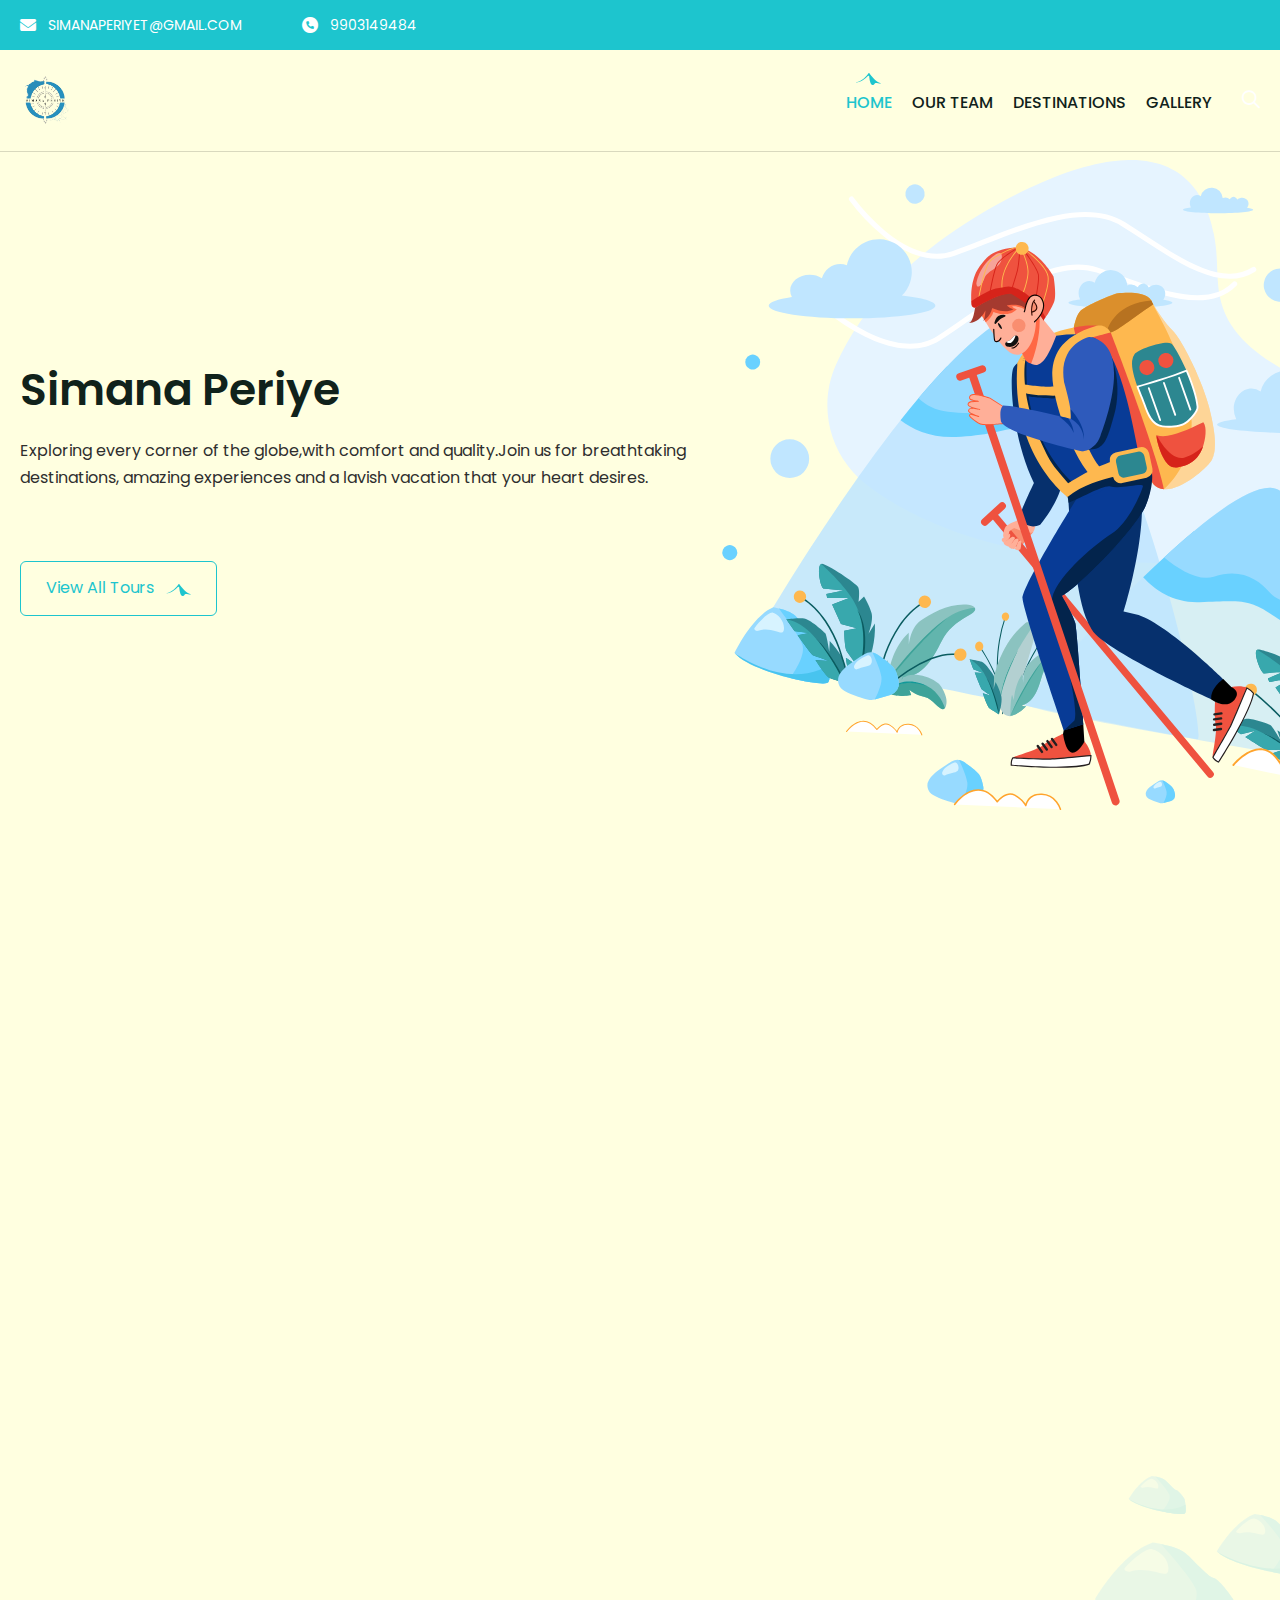
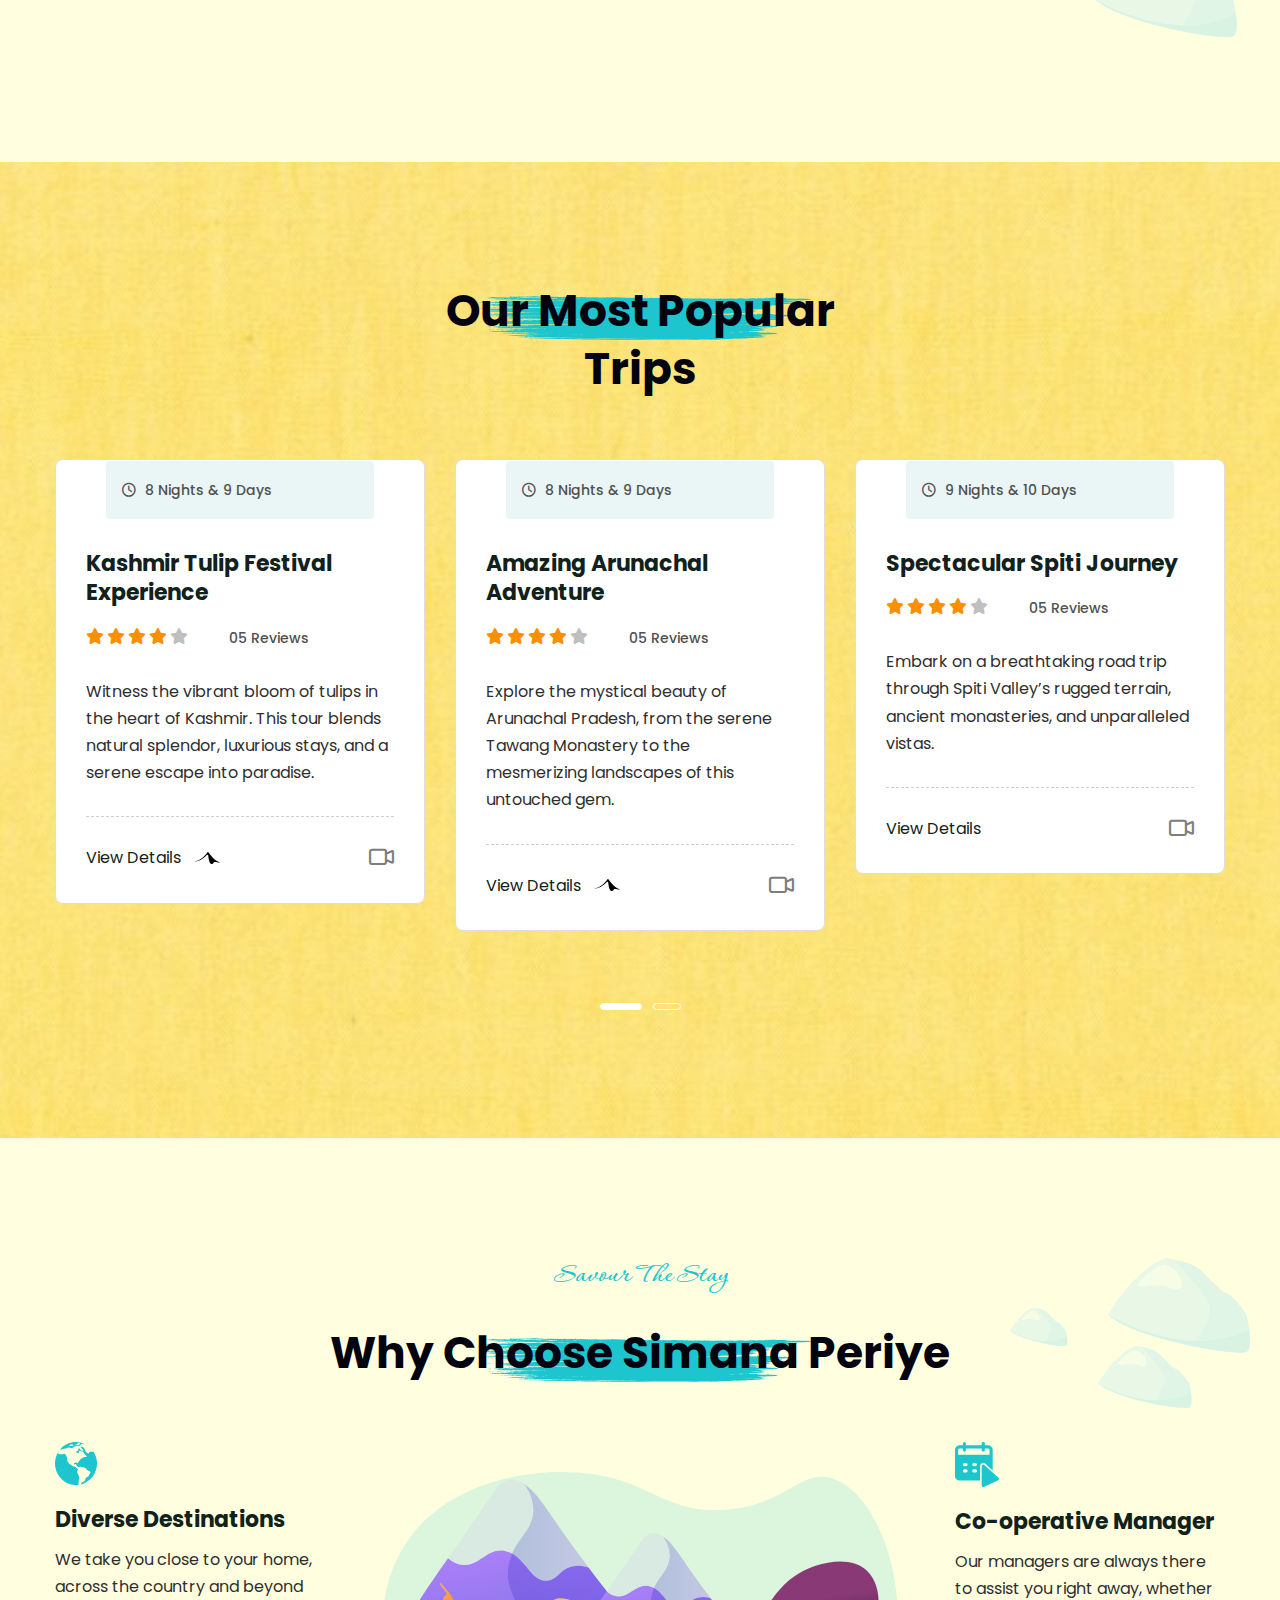
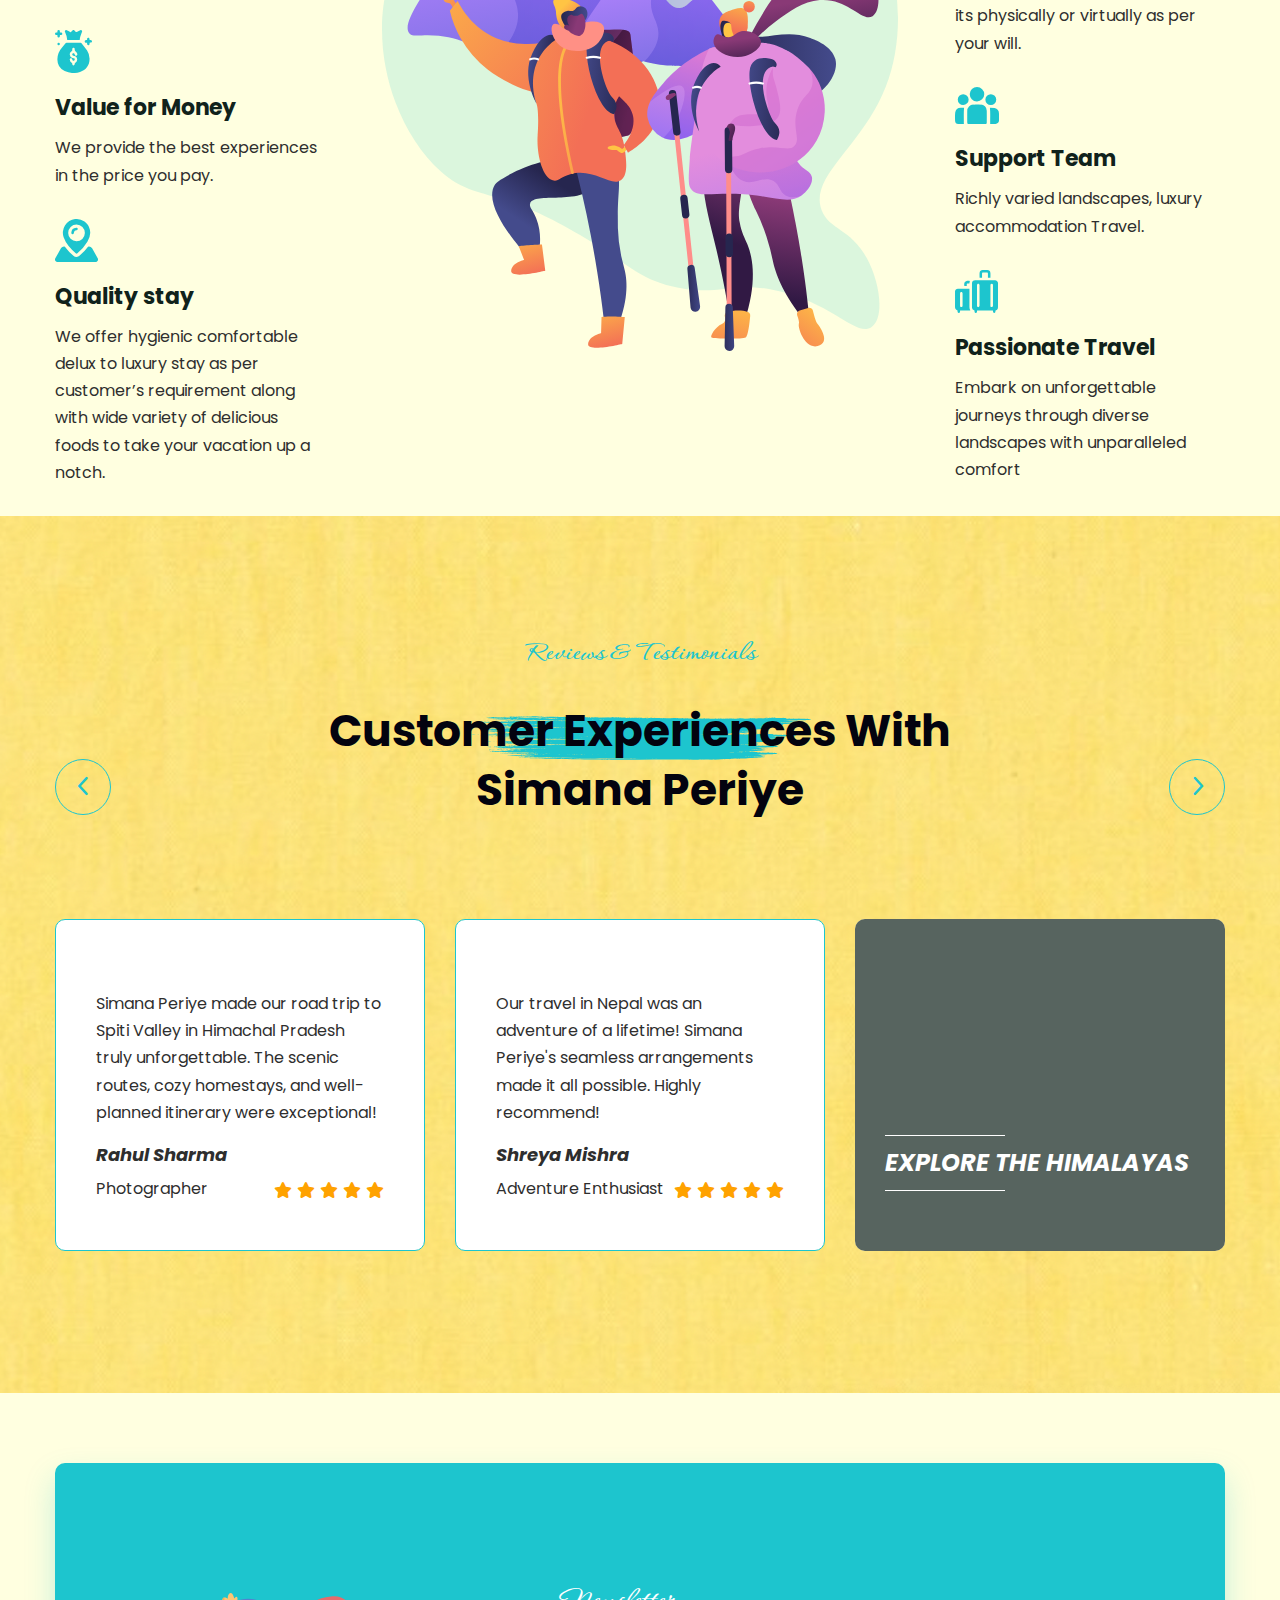
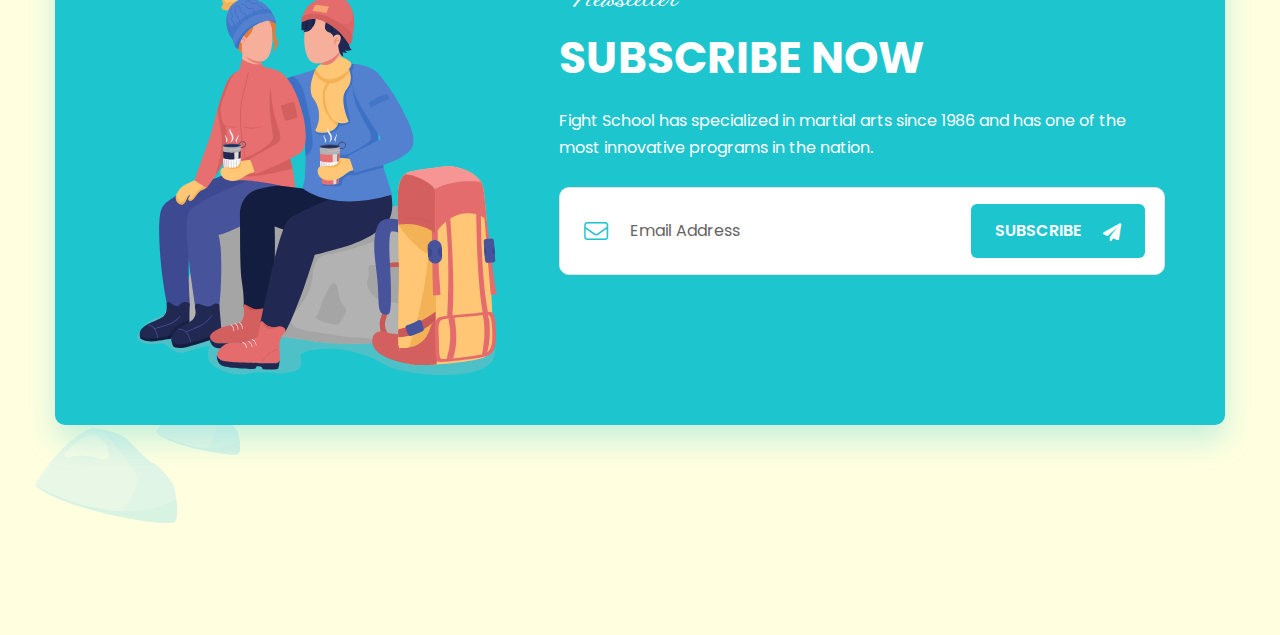
==== commit 10a8dde1: "basic" ====
--- a/index.html
+++ b/index.html
@@ -64,7 +64,7 @@
                              
                                     <li><a href="destinations.html">Destinations</a></li>
                                   
-                                    <li class="dropdown"><a href="blog.html">Blog</a>
+                                    <li class="dropdown"><a href="blog.html">Gallery</a>
                             
                                     </li>
                                    
@@ -241,7 +241,6 @@
                                         </div>
                                         <div class="links-box clearfix">
                                             <div class="link"><a href="destinations.html" class="theme-btn btn-style-one"><span>View All Tours<i class="icon"><img src="images/icons/logo-icon.svg" alt="" title=""></i></span></a></div>
-                                            <div class="link"><a href="https://www.youtube.com/watch?v=0xhr0j877bI" class="theme-btn lightbox-image"><i class="ripple"></i><span class="icon"><img src="images/icons/video-icon-1.svg" alt="" title=""></span></a></div>
                                         </div>
                                     </div>
                                     
@@ -481,7 +480,7 @@
                             <div class="inner-box">
                                 <div class="icon-box"><img src="images/resource/icon-6.svg" alt=""></div>
                                 <h4>Passionate Travel</h4>
-                                <div class="text">Richly varied landscapes, luxury accommodation Travel.</div>
+                                <div class="text">Embark on unforgettable journeys through diverse landscapes with unparalleled comfort</div>
                             </div>
                         </div>
                     </div>
@@ -509,7 +508,7 @@
     <div class="auto-container">
         <div class="title-box centered">
             <div class="subtitle">Reviews & Testimonials</div>
-            <h2><i class="bg-vector"></i><span>Customer Experiences with Simana Pariye</span></h2>
+            <h2><i class="bg-vector"></i><span>Customer Experiences with Simana Periye</span></h2>
         </div>
         <div class="carousel-box">
             <div class="testi-carousel owl-theme owl-carousel">
@@ -517,7 +516,7 @@
                 <div class="testi-block">
                     <div class="inner-box">
                         <div class="icon"><img src="images/icons/quotes-filled.png" alt=""></div>
-                        <div class="text">Simana Pariye made our road trip to Spiti Valley in Himachal Pradesh truly unforgettable. The scenic routes, cozy homestays, and well-planned itinerary were exceptional!</div>
+                        <div class="text">Simana Periye made our road trip to Spiti Valley in Himachal Pradesh truly unforgettable. The scenic routes, cozy homestays, and well-planned itinerary were exceptional!</div>
                         <div class="info">
                             <div class="name">Rahul Sharma</div>
                             <div class="clearfix">
@@ -534,7 +533,7 @@
                 <div class="testi-block">
                     <div class="inner-box">
                         <div class="icon"><img src="images/icons/quotes-filled.png" alt=""></div>
-                        <div class="text">Our travel in Nepal was an adventure of a lifetime! Simana Pariye's seamless arrangements made it all possible. Highly recommend!</div>
+                        <div class="text">Our travel in Nepal was an adventure of a lifetime! Simana Periye's seamless arrangements made it all possible. Highly recommend!</div>
                         <div class="info">
                             <div class="name">Shreya Mishra</div>
                             <div class="clearfix">
@@ -562,7 +561,7 @@
                     <div class="inner-box">
                         <div class="icon"><img src="images/icons/quotes-filled.png" alt=""></div>
                         <div class="image"><img src="images/resource/testi-thumb-3.jpg" alt=""></div>
-                        <div class="text">Our family trip to Tawang in Arunachal Pradesh was filled with serene monasteries and breathtaking views. Thanks to Simana Pariye for such a flawless experience!</div>
+                        <div class="text">Our family trip to Tawang in Arunachal Pradesh was filled with serene monasteries and breathtaking views. Thanks to Simana Periye for such a flawless experience!</div>
                         <div class="info">
                             <div class="name">Arjun Das</div>
                             <div class="clearfix">
@@ -580,7 +579,7 @@
                     <div class="inner-box">
                         <div class="icon"><img src="images/icons/quotes-filled.png" alt=""></div>
                         <div class="image"><img src="images/resource/testi-thumb-4.jpg" alt=""></div>
-                        <div class="text">Our trip in Kashmir was magical, from houseboats on Dal Lake to the snowy slopes of Gulmarg. Simana Pariye made everything perfect!</div>
+                        <div class="text">Our trip in Kashmir was magical, from houseboats on Dal Lake to the snowy slopes of Gulmarg. Simana Periye made everything perfect!</div>
                         <div class="info">
                             <div class="name">Ritika Kapoor</div>
                             <div class="clearfix">
